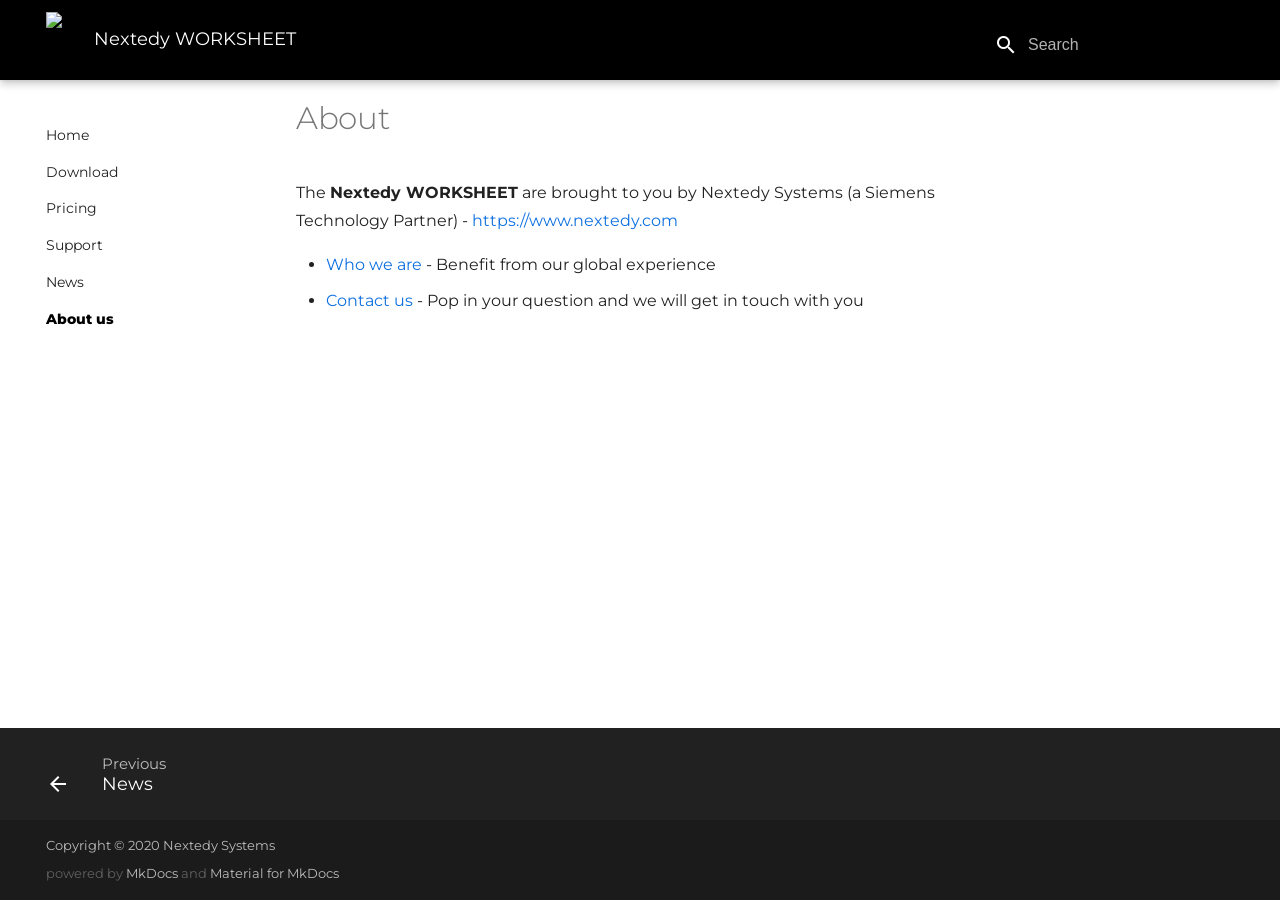
==== about/index.html @ 9077b140 "Deployed c671681 with MkDocs version: 1.0.4" ====
<!doctype html>
<html lang="en" class="no-js">
  <head>
    
      <meta charset="utf-8">
      <meta name="viewport" content="width=device-width,initial-scale=1">
      <meta http-equiv="x-ua-compatible" content="ie=edge">
      
        <meta name="description" content="Interactive Work Tracking and Team Assignments for Polarion ALM.">
      
      
        <link rel="canonical" href="https://worksheet.nextedy.com/about/">
      
      
        <meta name="author" content="Nextedy">
      
      
        <meta name="lang:clipboard.copy" content="Copy to clipboard">
      
        <meta name="lang:clipboard.copied" content="Copied to clipboard">
      
        <meta name="lang:search.language" content="en">
      
        <meta name="lang:search.pipeline.stopwords" content="True">
      
        <meta name="lang:search.pipeline.trimmer" content="True">
      
        <meta name="lang:search.result.none" content="No matching documents">
      
        <meta name="lang:search.result.one" content="1 matching document">
      
        <meta name="lang:search.result.other" content="# matching documents">
      
        <meta name="lang:search.tokenizer" content="[\s\-]+">
      
      <link rel="shortcut icon" href="../img/favicon.png">
      <meta name="generator" content="mkdocs-1.0.4, mkdocs-material-4.2.0">
    
    
      
        <title>About us - Nextedy WORKSHEET</title>
      
    
    
      <link rel="stylesheet" href="../assets/stylesheets/application.750b69bd.css">
      
        <link rel="stylesheet" href="../assets/stylesheets/application-palette.224b79ff.css">
      
      
        
        
        <meta name="theme-color" content="">
      
    
    
      <script src="../assets/javascripts/modernizr.74668098.js"></script>
    
    
      
    
    <link rel="stylesheet" href="../assets/fonts/material-icons.css">
    
    
      <link rel="stylesheet" href="../extra/extra.css">
    
    
    
      
    
	<!-- Start of HubSpot Embed Code via block -->
	<script type="text/javascript" id="hs-script-loader" async defer src="//js.hs-scripts.com/6265870.js"></script>
	<!-- End of HubSpot Embed Code -->
<!-- Google Tag Manager -->
<script>(function(w,d,s,l,i){w[l]=w[l]||[];w[l].push({'gtm.start':
new Date().getTime(),event:'gtm.js'});var f=d.getElementsByTagName(s)[0],
j=d.createElement(s),dl=l!='dataLayer'?'&l='+l:'';j.async=true;j.src=
'https://www.googletagmanager.com/gtm.js?id='+i+dl;f.parentNode.insertBefore(j,f);
})(window,document,'script','dataLayer','GTM-MH3X9GS');</script>
<!-- End Google Tag Manager -->

    
<link href="https://fonts.googleapis.com/css?family=Montserrat&display=swap" rel="stylesheet">
<link href="/extra/simpleLightbox.min.css" rel="stylesheet">  	
<script src="/extra/simpleLightbox.min.js" type="text/javascript"></script>
<script src="/extra/jquery-3.1.1.min.js" type="text/javascript"></script>

  </head>
  
    
    
    <body dir="ltr" data-md-color-primary="black" data-md-color-accent="green">
  
    <svg class="md-svg">
      <defs>
        
        
      </defs>
    </svg>
    <input class="md-toggle" data-md-toggle="drawer" type="checkbox" id="__drawer" autocomplete="off">
    <input class="md-toggle" data-md-toggle="search" type="checkbox" id="__search" autocomplete="off">
    <label class="md-overlay" data-md-component="overlay" for="__drawer"></label>
    
      <a href="#about" tabindex="1" class="md-skip">
        Skip to content
      </a>
    
    
      <!-- Google Tag Manager (noscript) -->
<noscript><iframe src="https://www.googletagmanager.com/ns.html?id=GTM-MH3X9GS"
height="0" width="0" style="display:none;visibility:hidden"></iframe></noscript>
<!-- End Google Tag Manager (noscript) -->

<header class="md-header" data-md-component="header">
  <nav class="md-header-nav md-grid">
    <div class="md-flex">
      <div class="md-flex__cell md-flex__cell--shrink">
        <a href="https://worksheet.nextedy.com" title="Nextedy WORKSHEET" class="md-header-nav__button md-logo">
          
            <img src="https://www.nextedy.com/wp-content/uploads/2018/10/nextedy-logo.png" height="50" ">
          
        </a>
      </div>
      <div class="md-flex__cell md-flex__cell--shrink">
        <label class="md-icon md-icon--menu md-header-nav__button" for="__drawer"></label>
      </div>
      <div class="md-flex__cell md-flex__cell--stretch">
        <div class="md-flex__ellipsis md-header-nav__title" data-md-component="title">
          
            <span class="md-header-nav__topic">
              Nextedy WORKSHEET
            </span>
            <span class="md-header-nav__topic">
              
               Nextedy WORKSHEET - About us
              
            </span>
          
        </div>
      </div>
      <div class="md-flex__cell md-flex__cell--shrink">
        
          <label class="md-icon md-icon--search md-header-nav__button" for="__search"></label>
          
<div class="md-search" data-md-component="search" role="dialog">
  <label class="md-search__overlay" for="__search"></label>
  <div class="md-search__inner" role="search">
    <form class="md-search__form" name="search">
      <input type="text" class="md-search__input" name="query" placeholder="Search" autocapitalize="off" autocorrect="off" autocomplete="off" spellcheck="false" data-md-component="query" data-md-state="active">
      <label class="md-icon md-search__icon" for="__search"></label>
      <button type="reset" class="md-icon md-search__icon" data-md-component="reset" tabindex="-1">
        &#xE5CD;
      </button>
    </form>
    <div class="md-search__output">
      <div class="md-search__scrollwrap" data-md-scrollfix>
        <div class="md-search-result" data-md-component="result">
          <div class="md-search-result__meta">
            Type to start searching
          </div>
          <ol class="md-search-result__list"></ol>
        </div>
      </div>
    </div>
  </div>
</div>
        
      </div>
      
    </div>
  </nav>
</header>
    
    <div class="md-container">
      
        
      
      
      <main class="md-main">
        <div class="md-main__inner md-grid" data-md-component="container">
          
            
              <div class="md-sidebar md-sidebar--primary" data-md-component="navigation">
                <div class="md-sidebar__scrollwrap">
                  <div class="md-sidebar__inner">
                    <nav class="md-nav md-nav--primary" data-md-level="0">
  
  <ul class="md-nav__list" data-md-scrollfix>
    
      
      
      


  <li class="md-nav__item">
    <a href=".." title="Home" class="md-nav__link">
      Home
    </a>
  </li>

    
      
      
      


  <li class="md-nav__item">
    <a href="../download/" title="Download" class="md-nav__link">
      Download
    </a>
  </li>

    
      
      
      


  <li class="md-nav__item">
    <a href="../pricing/" title="Pricing" class="md-nav__link">
      Pricing
    </a>
  </li>

    
      
      
      


  <li class="md-nav__item">
    <a href="../support/" title="Support" class="md-nav__link">
      Support
    </a>
  </li>

    
      
      
      


  <li class="md-nav__item">
    <a href="../news/" title="News" class="md-nav__link">
      News
    </a>
  </li>

    
      
      
      

  


  <li class="md-nav__item md-nav__item--active">
    
    <input class="md-toggle md-nav__toggle" data-md-toggle="toc" type="checkbox" id="__toc">
    
      
    
    
    <a href="./" title="About us" class="md-nav__link md-nav__link--active">
      About us
    </a>
    
  </li>

    
  </ul>
</nav>
                  </div>
                </div>
              </div>
            
            
              <div class="md-sidebar md-sidebar--secondary" data-md-component="toc">
                <div class="md-sidebar__scrollwrap">
                  <div class="md-sidebar__inner">
                    
<nav class="md-nav md-nav--secondary">
  
  
    
  
  
</nav>
                  </div>
                </div>
              </div>
            
          
          <div class="md-content">
            <article class="md-content__inner md-typeset">
              
                
                
                <h1 id="about">About</h1>
<p>The <strong>Nextedy WORKSHEET</strong> are brought to you by Nextedy Systems (a Siemens Technology Partner) - <a href="https://www.nextedy.com">https://www.nextedy.com</a></p>
<ul>
<li><a href="https://www.nextedy.com/who/">Who we are</a> - Benefit from our global experience</li>
<li><a href="https://www.nextedy.com/contact/">Contact us</a> - Pop in your question and we will get in touch with you</li>
</ul>
                
                  
                
              
              
                


              
            </article>
          </div>
        </div>
      </main>
      
        
<footer class="md-footer">
  
    <div class="md-footer-nav">
      <nav class="md-footer-nav__inner md-grid">
        
          <a href="../news/" title="News" class="md-flex md-footer-nav__link md-footer-nav__link--prev" rel="prev">
            <div class="md-flex__cell md-flex__cell--shrink">
              <i class="md-icon md-icon--arrow-back md-footer-nav__button"></i>
            </div>
            <div class="md-flex__cell md-flex__cell--stretch md-footer-nav__title">
              <span class="md-flex__ellipsis">
                <span class="md-footer-nav__direction">
                  Previous
                </span>
                News
              </span>
            </div>
          </a>
        
        
      </nav>
    </div>
  
  <div class="md-footer-meta md-typeset">
    <div class="md-footer-meta__inner md-grid">
      <div class="md-footer-copyright">
        
          <div class="md-footer-copyright__highlight">
            Copyright &copy; 2020 Nextedy Systems
          </div>
        
        powered by
        <a href="https://www.mkdocs.org">MkDocs</a>
        and
        <a href="https://squidfunk.github.io/mkdocs-material/">
          Material for MkDocs</a>
      </div>
      
    </div>
  </div>
</footer>
      
    </div>
    
      <script src="../assets/javascripts/application.39abc4af.js"></script>
      
      <script>app.initialize({version:"1.0.4",url:{base:".."}})</script>
      
        <script src="../extra/extra.js"></script>
      
    
  </body>
</html>
---- assets/stylesheets/application.750b69bd.css ----
@charset "UTF-8";html{box-sizing:border-box}*,:after,:before{box-sizing:inherit}html{-webkit-text-size-adjust:none;-moz-text-size-adjust:none;-ms-text-size-adjust:none;text-size-adjust:none}body{margin:0}hr{overflow:visible;box-sizing:content-box}a{-webkit-text-decoration-skip:objects}a,button,input,label{-webkit-tap-highlight-color:transparent}a{color:inherit;text-decoration:none}small,sub,sup{font-size:80%}sub,sup{position:relative;line-height:0;vertical-align:baseline}sub{bottom:-.25em}sup{top:-.5em}img{border-style:none}table{border-collapse:separate;border-spacing:0}td,th{font-weight:400;vertical-align:top}button{margin:0;padding:0;border:0;outline-style:none;background:transparent;font-size:inherit}input{border:0;outline:0}.md-clipboard:before,.md-icon,.md-nav__button,.md-nav__link:after,.md-nav__title:before,.md-search-result__article--document:before,.md-source-file:before,.md-typeset .admonition>.admonition-title:before,.md-typeset .admonition>summary:before,.md-typeset .critic.comment:before,.md-typeset .footnote-backref,.md-typeset .task-list-control .task-list-indicator:before,.md-typeset details>.admonition-title:before,.md-typeset details>summary:before,.md-typeset summary:after{font-family:Material Icons;font-style:normal;font-variant:normal;font-weight:400;line-height:1;text-transform:none;white-space:nowrap;speak:none;word-wrap:normal;direction:ltr}.md-content__icon,.md-footer-nav__button,.md-header-nav__button,.md-nav__button,.md-nav__title:before,.md-search-result__article--document:before{display:inline-block;margin:.2rem;padding:.4rem;font-size:1.2rem;cursor:pointer}.md-icon--arrow-back:before{content:""}.md-icon--arrow-forward:before{content:""}.md-icon--menu:before{content:""}.md-icon--search:before{content:""}[dir=rtl] .md-icon--arrow-back:before{content:""}[dir=rtl] .md-icon--arrow-forward:before{content:""}body{-webkit-font-smoothing:antialiased;-moz-osx-font-smoothing:grayscale}body,input{color:rgba(0,0,0,.87);-webkit-font-feature-settings:"kern","liga";font-feature-settings:"kern","liga";font-family:Helvetica Neue,Helvetica,Arial,sans-serif}code,kbd,pre{color:rgba(0,0,0,.87);-webkit-font-feature-settings:"kern";font-feature-settings:"kern";font-family:Courier New,Courier,monospace}.md-typeset{font-size:.8rem;line-height:1.6;-webkit-print-color-adjust:exact}.md-typeset blockquote,.md-typeset ol,.md-typeset p,.md-typeset ul{margin:1em 0}.md-typeset h1{margin:0 0 2rem;color:rgba(0,0,0,.54);font-size:1.5625rem;line-height:1.3}.md-typeset h1,.md-typeset h2{font-weight:300;letter-spacing:-.01em}.md-typeset h2{margin:2rem 0 .8rem;font-size:1.25rem;line-height:1.4}.md-typeset h3{margin:1.6rem 0 .8rem;font-size:1rem;font-weight:400;letter-spacing:-.01em;line-height:1.5}.md-typeset h2+h3{margin-top:.8rem}.md-typeset h4{font-size:.8rem}.md-typeset h4,.md-typeset h5,.md-typeset h6{margin:.8rem 0;font-weight:700;letter-spacing:-.01em}.md-typeset h5,.md-typeset h6{color:rgba(0,0,0,.54);font-size:.64rem}.md-typeset h5{text-transform:uppercase}.md-typeset hr{margin:1.5em 0;border-bottom:.05rem dotted rgba(0,0,0,.26)}.md-typeset a{color:#3f51b5;word-break:break-word}.md-typeset a,.md-typeset a:before{transition:color .125s}.md-typeset a:active,.md-typeset a:hover{color:#536dfe}.md-typeset code,.md-typeset pre{background-color:hsla(0,0%,92.5%,.5);color:#37474f;font-size:85%;direction:ltr}.md-typeset code{margin:0 .29412em;padding:.07353em 0;border-radius:.1rem;box-shadow:.29412em 0 0 hsla(0,0%,92.5%,.5),-.29412em 0 0 hsla(0,0%,92.5%,.5);word-break:break-word;-webkit-box-decoration-break:clone;box-decoration-break:clone}.md-typeset h1 code,.md-typeset h2 code,.md-typeset h3 code,.md-typeset h4 code,.md-typeset h5 code,.md-typeset h6 code{margin:0;background-color:transparent;box-shadow:none}.md-typeset a>code{margin:inherit;padding:inherit;border-radius:initial;background-color:inherit;color:inherit;box-shadow:none}.md-typeset pre{position:relative;margin:1em 0;border-radius:.1rem;line-height:1.4;-webkit-overflow-scrolling:touch}.md-typeset pre>code{display:block;margin:0;padding:.525rem .6rem;background-color:transparent;font-size:inherit;box-shadow:none;-webkit-box-decoration-break:slice;box-decoration-break:slice;overflow:auto}.md-typeset pre>code::-webkit-scrollbar{width:.2rem;height:.2rem}.md-typeset pre>code::-webkit-scrollbar-thumb{background-color:rgba(0,0,0,.26)}.md-typeset pre>code::-webkit-scrollbar-thumb:hover{background-color:#536dfe}.md-typeset kbd{padding:0 .29412em;border-radius:.15rem;border:.05rem solid #c9c9c9;border-bottom-color:#bcbcbc;background-color:#fcfcfc;color:#555;font-size:85%;box-shadow:0 .05rem 0 #b0b0b0;word-break:break-word}.md-typeset mark{margin:0 .25em;padding:.0625em 0;border-radius:.1rem;background-color:rgba(255,235,59,.5);box-shadow:.25em 0 0 rgba(255,235,59,.5),-.25em 0 0 rgba(255,235,59,.5);word-break:break-word;-webkit-box-decoration-break:clone;box-decoration-break:clone}.md-typeset abbr{border-bottom:.05rem dotted rgba(0,0,0,.54);text-decoration:none;cursor:help}.md-typeset small{opacity:.75}.md-typeset sub,.md-typeset sup{margin-left:.07812em}[dir=rtl] .md-typeset sub,[dir=rtl] .md-typeset sup{margin-right:.07812em;margin-left:0}.md-typeset blockquote{padding-left:.6rem;border-left:.2rem solid rgba(0,0,0,.26);color:rgba(0,0,0,.54)}[dir=rtl] .md-typeset blockquote{padding-right:.6rem;padding-left:0;border-right:.2rem solid rgba(0,0,0,.26);border-left:initial}.md-typeset ul{list-style-type:disc}.md-typeset ol,.md-typeset ul{margin-left:.625em;padding:0}[dir=rtl] .md-typeset ol,[dir=rtl] .md-typeset ul{margin-right:.625em;margin-left:0}.md-typeset ol ol,.md-typeset ul ol{list-style-type:lower-alpha}.md-typeset ol ol ol,.md-typeset ul ol ol{list-style-type:lower-roman}.md-typeset ol li,.md-typeset ul li{margin-bottom:.5em;margin-left:1.25em}[dir=rtl] .md-typeset ol li,[dir=rtl] .md-typeset ul li{margin-right:1.25em;margin-left:0}.md-typeset ol li blockquote,.md-typeset ol li p,.md-typeset ul li blockquote,.md-typeset ul li p{margin:.5em 0}.md-typeset ol li:last-child,.md-typeset ul li:last-child{margin-bottom:0}.md-typeset ol li ol,.md-typeset ol li ul,.md-typeset ul li ol,.md-typeset ul li ul{margin:.5em 0 .5em .625em}[dir=rtl] .md-typeset ol li ol,[dir=rtl] .md-typeset ol li ul,[dir=rtl] .md-typeset ul li ol,[dir=rtl] .md-typeset ul li ul{margin-right:.625em;margin-left:0}.md-typeset dd{margin:1em 0 1em 1.875em}[dir=rtl] .md-typeset dd{margin-right:1.875em;margin-left:0}.md-typeset iframe,.md-typeset img,.md-typeset svg{max-width:100%}.md-typeset table:not([class]){box-shadow:0 2px 2px 0 rgba(0,0,0,.14),0 1px 5px 0 rgba(0,0,0,.12),0 3px 1px -2px rgba(0,0,0,.2);display:inline-block;max-width:100%;border-radius:.1rem;font-size:.64rem;overflow:auto;-webkit-overflow-scrolling:touch}.md-typeset table:not([class])+*{margin-top:1.5em}.md-typeset table:not([class]) td:not([align]),.md-typeset table:not([class]) th:not([align]){text-align:left}[dir=rtl] .md-typeset table:not([class]) td:not([align]),[dir=rtl] .md-typeset table:not([class]) th:not([align]){text-align:right}.md-typeset table:not([class]) th{min-width:5rem;padding:.6rem .8rem;background-color:rgba(0,0,0,.54);color:#fff;vertical-align:top}.md-typeset table:not([class]) td{padding:.6rem .8rem;border-top:.05rem solid rgba(0,0,0,.07);vertical-align:top}.md-typeset table:not([class]) tr{transition:background-color .125s}.md-typeset table:not([class]) tr:hover{background-color:rgba(0,0,0,.035);box-shadow:inset 0 .05rem 0 #fff}.md-typeset table:not([class]) tr:first-child td{border-top:0}.md-typeset table:not([class]) a{word-break:normal}.md-typeset__scrollwrap{margin:1em -.8rem;overflow-x:auto;-webkit-overflow-scrolling:touch}.md-typeset .md-typeset__table{display:inline-block;margin-bottom:.5em;padding:0 .8rem}.md-typeset .md-typeset__table table{display:table;width:100%;margin:0;overflow:hidden}html{font-size:125%;overflow-x:hidden}body,html{height:100%}body{position:relative;font-size:.5rem}hr{display:block;height:.05rem;padding:0;border:0}.md-svg{display:none}.md-grid{max-width:61rem;margin-right:auto;margin-left:auto}.md-container,.md-main{overflow:auto}.md-container{display:table;width:100%;height:100%;padding-top:2.4rem;table-layout:fixed}.md-main{display:table-row;height:100%}.md-main__inner{height:100%;padding-top:1.5rem;padding-bottom:.05rem}.md-toggle{display:none}.md-overlay{position:fixed;top:0;width:0;height:0;transition:width 0s .25s,height 0s .25s,opacity .25s;background-color:rgba(0,0,0,.54);opacity:0;z-index:3}.md-flex{display:table}.md-flex__cell{display:table-cell;position:relative;vertical-align:top}.md-flex__cell--shrink{width:0}.md-flex__cell--stretch{display:table;width:100%;table-layout:fixed}.md-flex__ellipsis{display:table-cell;text-overflow:ellipsis;white-space:nowrap;overflow:hidden}.md-skip{position:fixed;width:.05rem;height:.05rem;margin:.5rem;padding:.3rem .5rem;-webkit-transform:translateY(.4rem);transform:translateY(.4rem);border-radius:.1rem;background-color:rgba(0,0,0,.87);color:#fff;font-size:.64rem;opacity:0;overflow:hidden}.md-skip:focus{width:auto;height:auto;clip:auto;-webkit-transform:translateX(0);transform:translateX(0);transition:opacity .175s 75ms,-webkit-transform .25s cubic-bezier(.4,0,.2,1);transition:transform .25s cubic-bezier(.4,0,.2,1),opacity .175s 75ms;transition:transform .25s cubic-bezier(.4,0,.2,1),opacity .175s 75ms,-webkit-transform .25s cubic-bezier(.4,0,.2,1);opacity:1;z-index:10}@page{margin:25mm}.md-clipboard{position:absolute;top:.3rem;right:.3rem;width:1.4rem;height:1.4rem;border-radius:.1rem;font-size:.8rem;cursor:pointer;z-index:1;-webkit-backface-visibility:hidden;backface-visibility:hidden}.md-clipboard:before{transition:color .25s,opacity .25s;color:rgba(0,0,0,.07);content:"\E14D"}.codehilite:hover .md-clipboard:before,.md-typeset .highlight:hover .md-clipboard:before,pre:hover .md-clipboard:before{color:rgba(0,0,0,.54)}.md-clipboard:focus:before,.md-clipboard:hover:before{color:#536dfe}.md-clipboard__message{display:block;position:absolute;top:0;right:1.7rem;padding:.3rem .5rem;-webkit-transform:translateX(.4rem);transform:translateX(.4rem);transition:opacity .175s,-webkit-transform .25s cubic-bezier(.9,.1,.9,0);transition:transform .25s cubic-bezier(.9,.1,.9,0),opacity .175s;transition:transform .25s cubic-bezier(.9,.1,.9,0),opacity .175s,-webkit-transform .25s cubic-bezier(.9,.1,.9,0);border-radius:.1rem;background-color:rgba(0,0,0,.54);color:#fff;font-size:.64rem;white-space:nowrap;opacity:0;pointer-events:none}.md-clipboard__message--active{-webkit-transform:translateX(0);transform:translateX(0);transition:opacity .175s 75ms,-webkit-transform .25s cubic-bezier(.4,0,.2,1);transition:transform .25s cubic-bezier(.4,0,.2,1),opacity .175s 75ms;transition:transform .25s cubic-bezier(.4,0,.2,1),opacity .175s 75ms,-webkit-transform .25s cubic-bezier(.4,0,.2,1);opacity:1;pointer-events:auto}.md-clipboard__message:before{content:attr(aria-label)}.md-clipboard__message:after{display:block;position:absolute;top:50%;right:-.2rem;width:0;margin-top:-.2rem;border-color:transparent rgba(0,0,0,.54);border-style:solid;border-width:.2rem 0 .2rem .2rem;content:""}.md-content__inner{margin:0 .8rem 1.2rem;padding-top:.6rem}.md-content__inner:before{display:block;height:.4rem;content:""}.md-content__inner>:last-child{margin-bottom:0}.md-content__icon{position:relative;margin:.4rem 0;padding:0;float:right}.md-typeset .md-content__icon{color:rgba(0,0,0,.26)}.md-header{position:fixed;top:0;right:0;left:0;height:2.4rem;transition:background-color .25s,color .25s;background-color:#3f51b5;color:#fff;box-shadow:none;z-index:2;-webkit-backface-visibility:hidden;backface-visibility:hidden}.no-js .md-header{transition:none;box-shadow:none}.md-header[data-md-state=shadow]{transition:background-color .25s,color .25s,box-shadow .25s;box-shadow:0 0 .2rem rgba(0,0,0,.1),0 .2rem .4rem rgba(0,0,0,.2)}.md-header-nav{padding:0 .2rem}.md-header-nav__button{position:relative;transition:opacity .25s;z-index:1}.md-header-nav__button:hover{opacity:.7}.md-header-nav__button.md-logo *{display:block}.no-js .md-header-nav__button.md-icon--search{display:none}.md-header-nav__topic{display:block;position:absolute;transition:opacity .15s,-webkit-transform .4s cubic-bezier(.1,.7,.1,1);transition:transform .4s cubic-bezier(.1,.7,.1,1),opacity .15s;transition:transform .4s cubic-bezier(.1,.7,.1,1),opacity .15s,-webkit-transform .4s cubic-bezier(.1,.7,.1,1);text-overflow:ellipsis;white-space:nowrap;overflow:hidden}.md-header-nav__topic+.md-header-nav__topic{-webkit-transform:translateX(1.25rem);transform:translateX(1.25rem);transition:opacity .15s,-webkit-transform .4s cubic-bezier(1,.7,.1,.1);transition:transform .4s cubic-bezier(1,.7,.1,.1),opacity .15s;transition:transform .4s cubic-bezier(1,.7,.1,.1),opacity .15s,-webkit-transform .4s cubic-bezier(1,.7,.1,.1);opacity:0;z-index:-1;pointer-events:none}[dir=rtl] .md-header-nav__topic+.md-header-nav__topic{-webkit-transform:translateX(-1.25rem);transform:translateX(-1.25rem)}.no-js .md-header-nav__topic{position:static}.no-js .md-header-nav__topic+.md-header-nav__topic{display:none}.md-header-nav__title{padding:0 1rem;font-size:.9rem;line-height:2.4rem}.md-header-nav__title[data-md-state=active] .md-header-nav__topic{-webkit-transform:translateX(-1.25rem);transform:translateX(-1.25rem);transition:opacity .15s,-webkit-transform .4s cubic-bezier(1,.7,.1,.1);transition:transform .4s cubic-bezier(1,.7,.1,.1),opacity .15s;transition:transform .4s cubic-bezier(1,.7,.1,.1),opacity .15s,-webkit-transform .4s cubic-bezier(1,.7,.1,.1);opacity:0;z-index:-1;pointer-events:none}[dir=rtl] .md-header-nav__title[data-md-state=active] .md-header-nav__topic{-webkit-transform:translateX(1.25rem);transform:translateX(1.25rem)}.md-header-nav__title[data-md-state=active] .md-header-nav__topic+.md-header-nav__topic{-webkit-transform:translateX(0);transform:translateX(0);transition:opacity .15s,-webkit-transform .4s cubic-bezier(.1,.7,.1,1);transition:transform .4s cubic-bezier(.1,.7,.1,1),opacity .15s;transition:transform .4s cubic-bezier(.1,.7,.1,1),opacity .15s,-webkit-transform .4s cubic-bezier(.1,.7,.1,1);opacity:1;z-index:0;pointer-events:auto}.md-header-nav__source{display:none}.md-hero{transition:background .25s;background-color:#3f51b5;color:#fff;font-size:1rem;overflow:hidden}.md-hero__inner{margin-top:1rem;padding:.8rem .8rem .4rem;transition:opacity .25s,-webkit-transform .4s cubic-bezier(.1,.7,.1,1);transition:transform .4s cubic-bezier(.1,.7,.1,1),opacity .25s;transition:transform .4s cubic-bezier(.1,.7,.1,1),opacity .25s,-webkit-transform .4s cubic-bezier(.1,.7,.1,1);transition-delay:.1s}[data-md-state=hidden] .md-hero__inner{pointer-events:none;-webkit-transform:translateY(.625rem);transform:translateY(.625rem);transition:opacity .1s 0s,-webkit-transform 0s .4s;transition:transform 0s .4s,opacity .1s 0s;transition:transform 0s .4s,opacity .1s 0s,-webkit-transform 0s .4s;opacity:0}.md-hero--expand .md-hero__inner{margin-bottom:1.2rem}.md-footer-nav{background-color:rgba(0,0,0,.87);color:#fff}.md-footer-nav__inner{padding:.2rem;overflow:auto}.md-footer-nav__link{padding-top:1.4rem;padding-bottom:.4rem;transition:opacity .25s}.md-footer-nav__link:hover{opacity:.7}.md-footer-nav__link--prev{width:25%;float:left}[dir=rtl] .md-footer-nav__link--prev{float:right}.md-footer-nav__link--next{width:75%;float:right;text-align:right}[dir=rtl] .md-footer-nav__link--next{float:left;text-align:left}.md-footer-nav__button{transition:background .25s}.md-footer-nav__title{position:relative;padding:0 1rem;font-size:.9rem;line-height:2.4rem}.md-footer-nav__direction{position:absolute;right:0;left:0;margin-top:-1rem;padding:0 1rem;color:hsla(0,0%,100%,.7);font-size:.75rem}.md-footer-meta{background-color:rgba(0,0,0,.895)}.md-footer-meta__inner{padding:.2rem;overflow:auto}html .md-footer-meta.md-typeset a{color:hsla(0,0%,100%,.7)}html .md-footer-meta.md-typeset a:focus,html .md-footer-meta.md-typeset a:hover{color:#fff}.md-footer-copyright{margin:0 .6rem;padding:.4rem 0;color:hsla(0,0%,100%,.3);font-size:.64rem}.md-footer-copyright__highlight{color:hsla(0,0%,100%,.7)}.md-footer-social{margin:0 .4rem;padding:.2rem 0 .6rem}.md-footer-social__link{display:inline-block;width:1.6rem;height:1.6rem;font-size:.8rem;text-align:center}.md-footer-social__link:before{line-height:1.9}.md-nav{font-size:.7rem;line-height:1.3}.md-nav__title{display:block;padding:0 .6rem;font-weight:700;text-overflow:ellipsis;overflow:hidden}.md-nav__title:before{display:none;content:"\E5C4"}[dir=rtl] .md-nav__title:before{content:"\E5C8"}.md-nav__title .md-nav__button{display:none}.md-nav__list{margin:0;padding:0;list-style:none}.md-nav__item{padding:0 .6rem}.md-nav__item:last-child{padding-bottom:.6rem}.md-nav__item .md-nav__item{padding-right:0}[dir=rtl] .md-nav__item .md-nav__item{padding-right:.6rem;padding-left:0}.md-nav__item .md-nav__item:last-child{padding-bottom:0}.md-nav__button img{width:100%;height:auto}.md-nav__link{display:block;margin-top:.625em;transition:color .125s;text-overflow:ellipsis;cursor:pointer;overflow:hidden}.md-nav__item--nested>.md-nav__link:after{content:"\E313"}html .md-nav__link[for=__toc],html .md-nav__link[for=__toc]+.md-nav__link:after,html .md-nav__link[for=__toc]~.md-nav{display:none}.md-nav__link[data-md-state=blur]{color:rgba(0,0,0,.54)}.md-nav__link--active,.md-nav__link:active{color:#3f51b5}.md-nav__item--nested>.md-nav__link{color:inherit}.md-nav__link:focus,.md-nav__link:hover{color:#536dfe}.md-nav__source,.no-js .md-search{display:none}.md-search__overlay{opacity:0;z-index:1}.md-search__form{position:relative}.md-search__input{position:relative;padding:0 2.2rem 0 3.6rem;text-overflow:ellipsis;z-index:2}[dir=rtl] .md-search__input{padding:0 3.6rem 0 2.2rem}.md-search__input::-webkit-input-placeholder{transition:color .25s cubic-bezier(.1,.7,.1,1)}.md-search__input:-ms-input-placeholder{transition:color .25s cubic-bezier(.1,.7,.1,1)}.md-search__input::-ms-input-placeholder{transition:color .25s cubic-bezier(.1,.7,.1,1)}.md-search__input::placeholder{transition:color .25s cubic-bezier(.1,.7,.1,1)}.md-search__input::-webkit-input-placeholder,.md-search__input~.md-search__icon{color:rgba(0,0,0,.54)}.md-search__input:-ms-input-placeholder,.md-search__input~.md-search__icon{color:rgba(0,0,0,.54)}.md-search__input::-ms-input-placeholder,.md-search__input~.md-search__icon{color:rgba(0,0,0,.54)}.md-search__input::placeholder,.md-search__input~.md-search__icon{color:rgba(0,0,0,.54)}.md-search__input::-ms-clear{display:none}.md-search__icon{position:absolute;transition:color .25s cubic-bezier(.1,.7,.1,1),opacity .25s;font-size:1.2rem;cursor:pointer;z-index:2}.md-search__icon:hover{opacity:.7}.md-search__icon[for=__search]{top:.3rem;left:.5rem}[dir=rtl] .md-search__icon[for=__search]{right:.5rem;left:auto}.md-search__icon[for=__search]:before{content:"\E8B6"}.md-search__icon[type=reset]{top:.3rem;right:.5rem;-webkit-transform:scale(.125);transform:scale(.125);transition:opacity .15s,-webkit-transform .15s cubic-bezier(.1,.7,.1,1);transition:transform .15s cubic-bezier(.1,.7,.1,1),opacity .15s;transition:transform .15s cubic-bezier(.1,.7,.1,1),opacity .15s,-webkit-transform .15s cubic-bezier(.1,.7,.1,1);opacity:0}[dir=rtl] .md-search__icon[type=reset]{right:auto;left:.5rem}[data-md-toggle=search]:checked~.md-header .md-search__input:valid~.md-search__icon[type=reset]{-webkit-transform:scale(1);transform:scale(1);opacity:1}[data-md-toggle=search]:checked~.md-header .md-search__input:valid~.md-search__icon[type=reset]:hover{opacity:.7}.md-search__output{position:absolute;width:100%;border-radius:0 0 .1rem .1rem;overflow:hidden;z-index:1}.md-search__scrollwrap{height:100%;background-color:#fff;box-shadow:inset 0 .05rem 0 rgba(0,0,0,.07);overflow-y:auto;-webkit-overflow-scrolling:touch}.md-search-result{color:rgba(0,0,0,.87);word-break:break-word}.md-search-result__meta{padding:0 .8rem;background-color:rgba(0,0,0,.07);color:rgba(0,0,0,.54);font-size:.64rem;line-height:1.8rem}.md-search-result__list{margin:0;padding:0;border-top:.05rem solid rgba(0,0,0,.07);list-style:none}.md-search-result__item{box-shadow:0 -.05rem 0 rgba(0,0,0,.07)}.md-search-result__link{display:block;transition:background .25s;outline:0;overflow:hidden}.md-search-result__link:hover,.md-search-result__link[data-md-state=active]{background-color:rgba(83,109,254,.1)}.md-search-result__link:hover .md-search-result__article:before,.md-search-result__link[data-md-state=active] .md-search-result__article:before{opacity:.7}.md-search-result__link:last-child .md-search-result__teaser{margin-bottom:.6rem}.md-search-result__article{position:relative;padding:0 .8rem;overflow:auto}.md-search-result__article--document:before{position:absolute;left:0;margin:.1rem;transition:opacity .25s;color:rgba(0,0,0,.54);content:"\E880"}[dir=rtl] .md-search-result__article--document:before{right:0;left:auto}.md-search-result__article--document .md-search-result__title{margin:.55rem 0;font-size:.8rem;font-weight:400;line-height:1.4}.md-search-result__title{margin:.5em 0;font-size:.64rem;font-weight:700;line-height:1.4}.md-search-result__teaser{display:-webkit-box;max-height:1.65rem;margin:.5em 0;color:rgba(0,0,0,.54);font-size:.64rem;line-height:1.4;text-overflow:ellipsis;overflow:hidden;-webkit-line-clamp:2}.md-search-result em{font-style:normal;font-weight:700;text-decoration:underline}.md-sidebar{position:absolute;width:12.1rem;padding:1.2rem 0;overflow:hidden}.md-sidebar[data-md-state=lock]{position:fixed;top:2.4rem}.md-sidebar--secondary{display:none}.md-sidebar__scrollwrap{max-height:100%;margin:0 .2rem;overflow-y:auto;-webkit-backface-visibility:hidden;backface-visibility:hidden}.md-sidebar__scrollwrap::-webkit-scrollbar{width:.2rem;height:.2rem}.md-sidebar__scrollwrap::-webkit-scrollbar-thumb{background-color:rgba(0,0,0,.26)}.md-sidebar__scrollwrap::-webkit-scrollbar-thumb:hover{background-color:#536dfe}@-webkit-keyframes md-source__facts--done{0%{height:0}to{height:.65rem}}@keyframes md-source__facts--done{0%{height:0}to{height:.65rem}}@-webkit-keyframes md-source__fact--done{0%{-webkit-transform:translateY(100%);transform:translateY(100%);opacity:0}50%{opacity:0}to{-webkit-transform:translateY(0);transform:translateY(0);opacity:1}}@keyframes md-source__fact--done{0%{-webkit-transform:translateY(100%);transform:translateY(100%);opacity:0}50%{opacity:0}to{-webkit-transform:translateY(0);transform:translateY(0);opacity:1}}.md-source{display:block;padding-right:.6rem;transition:opacity .25s;font-size:.65rem;line-height:1.2;white-space:nowrap}[dir=rtl] .md-source{padding-right:0;padding-left:.6rem}.md-source:hover{opacity:.7}.md-source:after,.md-source__icon{display:inline-block;height:2.4rem;content:"";vertical-align:middle}.md-source__icon{width:2.4rem}.md-source__icon svg{width:1.2rem;height:1.2rem;margin-top:.6rem;margin-left:.6rem}[dir=rtl] .md-source__icon svg{margin-right:.6rem;margin-left:0}.md-source__icon+.md-source__repository{margin-left:-2.2rem;padding-left:2rem}[dir=rtl] .md-source__icon+.md-source__repository{margin-right:-2.2rem;margin-left:0;padding-right:2rem;padding-left:0}.md-source__repository{display:inline-block;max-width:100%;margin-left:.6rem;font-weight:700;text-overflow:ellipsis;overflow:hidden;vertical-align:middle}.md-source__facts{margin:0;padding:0;font-size:.55rem;font-weight:700;list-style-type:none;opacity:.75;overflow:hidden}[data-md-state=done] .md-source__facts{-webkit-animation:md-source__facts--done .25s ease-in;animation:md-source__facts--done .25s ease-in}.md-source__fact{float:left}[dir=rtl] .md-source__fact{float:right}[data-md-state=done] .md-source__fact{-webkit-animation:md-source__fact--done .4s ease-out;animation:md-source__fact--done .4s ease-out}.md-source__fact:before{margin:0 .1rem;content:"\00B7"}.md-source__fact:first-child:before{display:none}.md-source-file{display:inline-block;margin:1em .5em 1em 0;padding-right:.25rem;border-radius:.1rem;background-color:rgba(0,0,0,.07);font-size:.64rem;list-style-type:none;cursor:pointer;overflow:hidden}.md-source-file:before{display:inline-block;margin-right:.25rem;padding:.25rem;background-color:rgba(0,0,0,.26);color:#fff;font-size:.8rem;content:"\E86F";vertical-align:middle}html .md-source-file{transition:background .4s,color .4s,box-shadow .4s cubic-bezier(.4,0,.2,1)}html .md-source-file:before{transition:inherit}html body .md-typeset .md-source-file{color:rgba(0,0,0,.54)}.md-source-file:hover{box-shadow:0 0 8px rgba(0,0,0,.18),0 8px 16px rgba(0,0,0,.36)}.md-source-file:hover:before{background-color:#536dfe}.md-tabs{width:100%;transition:background .25s;background-color:#3f51b5;color:#fff;overflow:auto}.md-tabs__list{margin:0 0 0 .2rem;padding:0;list-style:none;white-space:nowrap}.md-tabs__item{display:inline-block;height:2.4rem;padding-right:.6rem;padding-left:.6rem}.md-tabs__link{display:block;margin-top:.8rem;transition:opacity .25s,-webkit-transform .4s cubic-bezier(.1,.7,.1,1);transition:transform .4s cubic-bezier(.1,.7,.1,1),opacity .25s;transition:transform .4s cubic-bezier(.1,.7,.1,1),opacity .25s,-webkit-transform .4s cubic-bezier(.1,.7,.1,1);font-size:.7rem;opacity:.7}.md-tabs__link--active,.md-tabs__link:hover{color:inherit;opacity:1}.md-tabs__item:nth-child(2) .md-tabs__link{transition-delay:.02s}.md-tabs__item:nth-child(3) .md-tabs__link{transition-delay:.04s}.md-tabs__item:nth-child(4) .md-tabs__link{transition-delay:.06s}.md-tabs__item:nth-child(5) .md-tabs__link{transition-delay:.08s}.md-tabs__item:nth-child(6) .md-tabs__link{transition-delay:.1s}.md-tabs__item:nth-child(7) .md-tabs__link{transition-delay:.12s}.md-tabs__item:nth-child(8) .md-tabs__link{transition-delay:.14s}.md-tabs__item:nth-child(9) .md-tabs__link{transition-delay:.16s}.md-tabs__item:nth-child(10) .md-tabs__link{transition-delay:.18s}.md-tabs__item:nth-child(11) .md-tabs__link{transition-delay:.2s}.md-tabs__item:nth-child(12) .md-tabs__link{transition-delay:.22s}.md-tabs__item:nth-child(13) .md-tabs__link{transition-delay:.24s}.md-tabs__item:nth-child(14) .md-tabs__link{transition-delay:.26s}.md-tabs__item:nth-child(15) .md-tabs__link{transition-delay:.28s}.md-tabs__item:nth-child(16) .md-tabs__link{transition-delay:.3s}.md-tabs[data-md-state=hidden]{pointer-events:none}.md-tabs[data-md-state=hidden] .md-tabs__link{-webkit-transform:translateY(50%);transform:translateY(50%);transition:color .25s,opacity .1s,-webkit-transform 0s .4s;transition:color .25s,transform 0s .4s,opacity .1s;transition:color .25s,transform 0s .4s,opacity .1s,-webkit-transform 0s .4s;opacity:0}.md-typeset .admonition,.md-typeset details{box-shadow:0 2px 2px 0 rgba(0,0,0,.14),0 1px 5px 0 rgba(0,0,0,.12),0 3px 1px -2px rgba(0,0,0,.2);position:relative;margin:1.5625em 0;padding:0 .6rem;border-left:.2rem solid #448aff;border-radius:.1rem;font-size:.64rem;overflow:auto}[dir=rtl] .md-typeset .admonition,[dir=rtl] .md-typeset details{border-right:.2rem solid #448aff;border-left:none}html .md-typeset .admonition>:last-child,html .md-typeset details>:last-child{margin-bottom:.6rem}.md-typeset .admonition .admonition,.md-typeset .admonition details,.md-typeset details .admonition,.md-typeset details details{margin:1em 0}.md-typeset .admonition>.admonition-title,.md-typeset .admonition>summary,.md-typeset details>.admonition-title,.md-typeset details>summary{margin:0 -.6rem;padding:.4rem .6rem .4rem 2rem;border-bottom:.05rem solid rgba(68,138,255,.1);background-color:rgba(68,138,255,.1);font-weight:700}[dir=rtl] .md-typeset .admonition>.admonition-title,[dir=rtl] .md-typeset .admonition>summary,[dir=rtl] .md-typeset details>.admonition-title,[dir=rtl] .md-typeset details>summary{padding:.4rem 2rem .4rem .6rem}.md-typeset .admonition>.admonition-title:last-child,.md-typeset .admonition>summary:last-child,.md-typeset details>.admonition-title:last-child,.md-typeset details>summary:last-child{margin-bottom:0}.md-typeset .admonition>.admonition-title:before,.md-typeset .admonition>summary:before,.md-typeset details>.admonition-title:before,.md-typeset details>summary:before{position:absolute;left:.6rem;color:#448aff;font-size:1rem;content:"\E3C9"}[dir=rtl] .md-typeset .admonition>.admonition-title:before,[dir=rtl] .md-typeset .admonition>summary:before,[dir=rtl] .md-typeset details>.admonition-title:before,[dir=rtl] .md-typeset details>summary:before{right:.6rem;left:auto}.md-typeset .admonition.abstract,.md-typeset .admonition.summary,.md-typeset .admonition.tldr,.md-typeset details.abstract,.md-typeset details.summary,.md-typeset details.tldr{border-left-color:#00b0ff}[dir=rtl] .md-typeset .admonition.abstract,[dir=rtl] .md-typeset .admonition.summary,[dir=rtl] .md-typeset .admonition.tldr,[dir=rtl] .md-typeset details.abstract,[dir=rtl] .md-typeset details.summary,[dir=rtl] .md-typeset details.tldr{border-right-color:#00b0ff}.md-typeset .admonition.abstract>.admonition-title,.md-typeset .admonition.abstract>summary,.md-typeset .admonition.summary>.admonition-title,.md-typeset .admonition.summary>summary,.md-typeset .admonition.tldr>.admonition-title,.md-typeset .admonition.tldr>summary,.md-typeset details.abstract>.admonition-title,.md-typeset details.abstract>summary,.md-typeset details.summary>.admonition-title,.md-typeset details.summary>summary,.md-typeset details.tldr>.admonition-title,.md-typeset details.tldr>summary{border-bottom-color:rgba(0,176,255,.1);background-color:rgba(0,176,255,.1)}.md-typeset .admonition.abstract>.admonition-title:before,.md-typeset .admonition.abstract>summary:before,.md-typeset .admonition.summary>.admonition-title:before,.md-typeset .admonition.summary>summary:before,.md-typeset .admonition.tldr>.admonition-title:before,.md-typeset .admonition.tldr>summary:before,.md-typeset details.abstract>.admonition-title:before,.md-typeset details.abstract>summary:before,.md-typeset details.summary>.admonition-title:before,.md-typeset details.summary>summary:before,.md-typeset details.tldr>.admonition-title:before,.md-typeset details.tldr>summary:before{color:#00b0ff;content:""}.md-typeset .admonition.info,.md-typeset .admonition.todo,.md-typeset details.info,.md-typeset details.todo{border-left-color:#00b8d4}[dir=rtl] .md-typeset .admonition.info,[dir=rtl] .md-typeset .admonition.todo,[dir=rtl] .md-typeset details.info,[dir=rtl] .md-typeset details.todo{border-right-color:#00b8d4}.md-typeset .admonition.info>.admonition-title,.md-typeset .admonition.info>summary,.md-typeset .admonition.todo>.admonition-title,.md-typeset .admonition.todo>summary,.md-typeset details.info>.admonition-title,.md-typeset details.info>summary,.md-typeset details.todo>.admonition-title,.md-typeset details.todo>summary{border-bottom-color:rgba(0,184,212,.1);background-color:rgba(0,184,212,.1)}.md-typeset .admonition.info>.admonition-title:before,.md-typeset .admonition.info>summary:before,.md-typeset .admonition.todo>.admonition-title:before,.md-typeset .admonition.todo>summary:before,.md-typeset details.info>.admonition-title:before,.md-typeset details.info>summary:before,.md-typeset details.todo>.admonition-title:before,.md-typeset details.todo>summary:before{color:#00b8d4;content:""}.md-typeset .admonition.hint,.md-typeset .admonition.important,.md-typeset .admonition.tip,.md-typeset details.hint,.md-typeset details.important,.md-typeset details.tip{border-left-color:#00bfa5}[dir=rtl] .md-typeset .admonition.hint,[dir=rtl] .md-typeset .admonition.important,[dir=rtl] .md-typeset .admonition.tip,[dir=rtl] .md-typeset details.hint,[dir=rtl] .md-typeset details.important,[dir=rtl] .md-typeset details.tip{border-right-color:#00bfa5}.md-typeset .admonition.hint>.admonition-title,.md-typeset .admonition.hint>summary,.md-typeset .admonition.important>.admonition-title,.md-typeset .admonition.important>summary,.md-typeset .admonition.tip>.admonition-title,.md-typeset .admonition.tip>summary,.md-typeset details.hint>.admonition-title,.md-typeset details.hint>summary,.md-typeset details.important>.admonition-title,.md-typeset details.important>summary,.md-typeset details.tip>.admonition-title,.md-typeset details.tip>summary{border-bottom-color:rgba(0,191,165,.1);background-color:rgba(0,191,165,.1)}.md-typeset .admonition.hint>.admonition-title:before,.md-typeset .admonition.hint>summary:before,.md-typeset .admonition.important>.admonition-title:before,.md-typeset .admonition.important>summary:before,.md-typeset .admonition.tip>.admonition-title:before,.md-typeset .admonition.tip>summary:before,.md-typeset details.hint>.admonition-title:before,.md-typeset details.hint>summary:before,.md-typeset details.important>.admonition-title:before,.md-typeset details.important>summary:before,.md-typeset details.tip>.admonition-title:before,.md-typeset details.tip>summary:before{color:#00bfa5;content:""}.md-typeset .admonition.check,.md-typeset .admonition.done,.md-typeset .admonition.success,.md-typeset details.check,.md-typeset details.done,.md-typeset details.success{border-left-color:#00c853}[dir=rtl] .md-typeset .admonition.check,[dir=rtl] .md-typeset .admonition.done,[dir=rtl] .md-typeset .admonition.success,[dir=rtl] .md-typeset details.check,[dir=rtl] .md-typeset details.done,[dir=rtl] .md-typeset details.success{border-right-color:#00c853}.md-typeset .admonition.check>.admonition-title,.md-typeset .admonition.check>summary,.md-typeset .admonition.done>.admonition-title,.md-typeset .admonition.done>summary,.md-typeset .admonition.success>.admonition-title,.md-typeset .admonition.success>summary,.md-typeset details.check>.admonition-title,.md-typeset details.check>summary,.md-typeset details.done>.admonition-title,.md-typeset details.done>summary,.md-typeset details.success>.admonition-title,.md-typeset details.success>summary{border-bottom-color:rgba(0,200,83,.1);background-color:rgba(0,200,83,.1)}.md-typeset .admonition.check>.admonition-title:before,.md-typeset .admonition.check>summary:before,.md-typeset .admonition.done>.admonition-title:before,.md-typeset .admonition.done>summary:before,.md-typeset .admonition.success>.admonition-title:before,.md-typeset .admonition.success>summary:before,.md-typeset details.check>.admonition-title:before,.md-typeset details.check>summary:before,.md-typeset details.done>.admonition-title:before,.md-typeset details.done>summary:before,.md-typeset details.success>.admonition-title:before,.md-typeset details.success>summary:before{color:#00c853;content:""}.md-typeset .admonition.faq,.md-typeset .admonition.help,.md-typeset .admonition.question,.md-typeset details.faq,.md-typeset details.help,.md-typeset details.question{border-left-color:#64dd17}[dir=rtl] .md-typeset .admonition.faq,[dir=rtl] .md-typeset .admonition.help,[dir=rtl] .md-typeset .admonition.question,[dir=rtl] .md-typeset details.faq,[dir=rtl] .md-typeset details.help,[dir=rtl] .md-typeset details.question{border-right-color:#64dd17}.md-typeset .admonition.faq>.admonition-title,.md-typeset .admonition.faq>summary,.md-typeset .admonition.help>.admonition-title,.md-typeset .admonition.help>summary,.md-typeset .admonition.question>.admonition-title,.md-typeset .admonition.question>summary,.md-typeset details.faq>.admonition-title,.md-typeset details.faq>summary,.md-typeset details.help>.admonition-title,.md-typeset details.help>summary,.md-typeset details.question>.admonition-title,.md-typeset details.question>summary{border-bottom-color:rgba(100,221,23,.1);background-color:rgba(100,221,23,.1)}.md-typeset .admonition.faq>.admonition-title:before,.md-typeset .admonition.faq>summary:before,.md-typeset .admonition.help>.admonition-title:before,.md-typeset .admonition.help>summary:before,.md-typeset .admonition.question>.admonition-title:before,.md-typeset .admonition.question>summary:before,.md-typeset details.faq>.admonition-title:before,.md-typeset details.faq>summary:before,.md-typeset details.help>.admonition-title:before,.md-typeset details.help>summary:before,.md-typeset details.question>.admonition-title:before,.md-typeset details.question>summary:before{color:#64dd17;content:""}.md-typeset .admonition.attention,.md-typeset .admonition.caution,.md-typeset .admonition.warning,.md-typeset details.attention,.md-typeset details.caution,.md-typeset details.warning{border-left-color:#ff9100}[dir=rtl] .md-typeset .admonition.attention,[dir=rtl] .md-typeset .admonition.caution,[dir=rtl] .md-typeset .admonition.warning,[dir=rtl] .md-typeset details.attention,[dir=rtl] .md-typeset details.caution,[dir=rtl] .md-typeset details.warning{border-right-color:#ff9100}.md-typeset .admonition.attention>.admonition-title,.md-typeset .admonition.attention>summary,.md-typeset .admonition.caution>.admonition-title,.md-typeset .admonition.caution>summary,.md-typeset .admonition.warning>.admonition-title,.md-typeset .admonition.warning>summary,.md-typeset details.attention>.admonition-title,.md-typeset details.attention>summary,.md-typeset details.caution>.admonition-title,.md-typeset details.caution>summary,.md-typeset details.warning>.admonition-title,.md-typeset details.warning>summary{border-bottom-color:rgba(255,145,0,.1);background-color:rgba(255,145,0,.1)}.md-typeset .admonition.attention>.admonition-title:before,.md-typeset .admonition.attention>summary:before,.md-typeset .admonition.caution>.admonition-title:before,.md-typeset .admonition.caution>summary:before,.md-typeset .admonition.warning>.admonition-title:before,.md-typeset .admonition.warning>summary:before,.md-typeset details.attention>.admonition-title:before,.md-typeset details.attention>summary:before,.md-typeset details.caution>.admonition-title:before,.md-typeset details.caution>summary:before,.md-typeset details.warning>.admonition-title:before,.md-typeset details.warning>summary:before{color:#ff9100;content:""}.md-typeset .admonition.fail,.md-typeset .admonition.failure,.md-typeset .admonition.missing,.md-typeset details.fail,.md-typeset details.failure,.md-typeset details.missing{border-left-color:#ff5252}[dir=rtl] .md-typeset .admonition.fail,[dir=rtl] .md-typeset .admonition.failure,[dir=rtl] .md-typeset .admonition.missing,[dir=rtl] .md-typeset details.fail,[dir=rtl] .md-typeset details.failure,[dir=rtl] .md-typeset details.missing{border-right-color:#ff5252}.md-typeset .admonition.fail>.admonition-title,.md-typeset .admonition.fail>summary,.md-typeset .admonition.failure>.admonition-title,.md-typeset .admonition.failure>summary,.md-typeset .admonition.missing>.admonition-title,.md-typeset .admonition.missing>summary,.md-typeset details.fail>.admonition-title,.md-typeset details.fail>summary,.md-typeset details.failure>.admonition-title,.md-typeset details.failure>summary,.md-typeset details.missing>.admonition-title,.md-typeset details.missing>summary{border-bottom-color:rgba(255,82,82,.1);background-color:rgba(255,82,82,.1)}.md-typeset .admonition.fail>.admonition-title:before,.md-typeset .admonition.fail>summary:before,.md-typeset .admonition.failure>.admonition-title:before,.md-typeset .admonition.failure>summary:before,.md-typeset .admonition.missing>.admonition-title:before,.md-typeset .admonition.missing>summary:before,.md-typeset details.fail>.admonition-title:before,.md-typeset details.fail>summary:before,.md-typeset details.failure>.admonition-title:before,.md-typeset details.failure>summary:before,.md-typeset details.missing>.admonition-title:before,.md-typeset details.missing>summary:before{color:#ff5252;content:""}.md-typeset .admonition.danger,.md-typeset .admonition.error,.md-typeset details.danger,.md-typeset details.error{border-left-color:#ff1744}[dir=rtl] .md-typeset .admonition.danger,[dir=rtl] .md-typeset .admonition.error,[dir=rtl] .md-typeset details.danger,[dir=rtl] .md-typeset details.error{border-right-color:#ff1744}.md-typeset .admonition.danger>.admonition-title,.md-typeset .admonition.danger>summary,.md-typeset .admonition.error>.admonition-title,.md-typeset .admonition.error>summary,.md-typeset details.danger>.admonition-title,.md-typeset details.danger>summary,.md-typeset details.error>.admonition-title,.md-typeset details.error>summary{border-bottom-color:rgba(255,23,68,.1);background-color:rgba(255,23,68,.1)}.md-typeset .admonition.danger>.admonition-title:before,.md-typeset .admonition.danger>summary:before,.md-typeset .admonition.error>.admonition-title:before,.md-typeset .admonition.error>summary:before,.md-typeset details.danger>.admonition-title:before,.md-typeset details.danger>summary:before,.md-typeset details.error>.admonition-title:before,.md-typeset details.error>summary:before{color:#ff1744;content:""}.md-typeset .admonition.bug,.md-typeset details.bug{border-left-color:#f50057}[dir=rtl] .md-typeset .admonition.bug,[dir=rtl] .md-typeset details.bug{border-right-color:#f50057}.md-typeset .admonition.bug>.admonition-title,.md-typeset .admonition.bug>summary,.md-typeset details.bug>.admonition-title,.md-typeset details.bug>summary{border-bottom-color:rgba(245,0,87,.1);background-color:rgba(245,0,87,.1)}.md-typeset .admonition.bug>.admonition-title:before,.md-typeset .admonition.bug>summary:before,.md-typeset details.bug>.admonition-title:before,.md-typeset details.bug>summary:before{color:#f50057;content:""}.md-typeset .admonition.example,.md-typeset details.example{border-left-color:#651fff}[dir=rtl] .md-typeset .admonition.example,[dir=rtl] .md-typeset details.example{border-right-color:#651fff}.md-typeset .admonition.example>.admonition-title,.md-typeset .admonition.example>summary,.md-typeset details.example>.admonition-title,.md-typeset details.example>summary{border-bottom-color:rgba(101,31,255,.1);background-color:rgba(101,31,255,.1)}.md-typeset .admonition.example>.admonition-title:before,.md-typeset .admonition.example>summary:before,.md-typeset details.example>.admonition-title:before,.md-typeset details.example>summary:before{color:#651fff;content:""}.md-typeset .admonition.cite,.md-typeset .admonition.quote,.md-typeset details.cite,.md-typeset details.quote{border-left-color:#9e9e9e}[dir=rtl] .md-typeset .admonition.cite,[dir=rtl] .md-typeset .admonition.quote,[dir=rtl] .md-typeset details.cite,[dir=rtl] .md-typeset details.quote{border-right-color:#9e9e9e}.md-typeset .admonition.cite>.admonition-title,.md-typeset .admonition.cite>summary,.md-typeset .admonition.quote>.admonition-title,.md-typeset .admonition.quote>summary,.md-typeset details.cite>.admonition-title,.md-typeset details.cite>summary,.md-typeset details.quote>.admonition-title,.md-typeset details.quote>summary{border-bottom-color:hsla(0,0%,62%,.1);background-color:hsla(0,0%,62%,.1)}.md-typeset .admonition.cite>.admonition-title:before,.md-typeset .admonition.cite>summary:before,.md-typeset .admonition.quote>.admonition-title:before,.md-typeset .admonition.quote>summary:before,.md-typeset details.cite>.admonition-title:before,.md-typeset details.cite>summary:before,.md-typeset details.quote>.admonition-title:before,.md-typeset details.quote>summary:before{color:#9e9e9e;content:""}.codehilite .o,.codehilite .ow,.md-typeset .highlight .o,.md-typeset .highlight .ow{color:inherit}.codehilite .ge,.md-typeset .highlight .ge{color:#000}.codehilite .gr,.md-typeset .highlight .gr{color:#a00}.codehilite .gh,.md-typeset .highlight .gh{color:#999}.codehilite .go,.md-typeset .highlight .go{color:#888}.codehilite .gp,.md-typeset .highlight .gp{color:#555}.codehilite .gs,.md-typeset .highlight .gs{color:inherit}.codehilite .gu,.md-typeset .highlight .gu{color:#aaa}.codehilite .gt,.md-typeset .highlight .gt{color:#a00}.codehilite .gd,.md-typeset .highlight .gd{background-color:#fdd}.codehilite .gi,.md-typeset .highlight .gi{background-color:#dfd}.codehilite .k,.md-typeset .highlight .k{color:#3b78e7}.codehilite .kc,.md-typeset .highlight .kc{color:#a71d5d}.codehilite .kd,.codehilite .kn,.md-typeset .highlight .kd,.md-typeset .highlight .kn{color:#3b78e7}.codehilite .kp,.md-typeset .highlight .kp{color:#a71d5d}.codehilite .kr,.codehilite .kt,.md-typeset .highlight .kr,.md-typeset .highlight .kt{color:#3e61a2}.codehilite .c,.codehilite .cm,.md-typeset .highlight .c,.md-typeset .highlight .cm{color:#999}.codehilite .cp,.md-typeset .highlight .cp{color:#666}.codehilite .c1,.codehilite .ch,.codehilite .cs,.md-typeset .highlight .c1,.md-typeset .highlight .ch,.md-typeset .highlight .cs{color:#999}.codehilite .na,.codehilite .nb,.md-typeset .highlight .na,.md-typeset .highlight .nb{color:#c2185b}.codehilite .bp,.md-typeset .highlight .bp{color:#3e61a2}.codehilite .nc,.md-typeset .highlight .nc{color:#c2185b}.codehilite .no,.md-typeset .highlight .no{color:#3e61a2}.codehilite .nd,.codehilite .ni,.md-typeset .highlight .nd,.md-typeset .highlight .ni{color:#666}.codehilite .ne,.codehilite .nf,.md-typeset .highlight .ne,.md-typeset .highlight .nf{color:#c2185b}.codehilite .nl,.md-typeset .highlight .nl{color:#3b5179}.codehilite .nn,.md-typeset .highlight .nn{color:#ec407a}.codehilite .nt,.md-typeset .highlight .nt{color:#3b78e7}.codehilite .nv,.codehilite .vc,.codehilite .vg,.codehilite .vi,.md-typeset .highlight .nv,.md-typeset .highlight .vc,.md-typeset .highlight .vg,.md-typeset .highlight .vi{color:#3e61a2}.codehilite .nx,.md-typeset .highlight .nx{color:#ec407a}.codehilite .il,.codehilite .m,.codehilite .mf,.codehilite .mh,.codehilite .mi,.codehilite .mo,.md-typeset .highlight .il,.md-typeset .highlight .m,.md-typeset .highlight .mf,.md-typeset .highlight .mh,.md-typeset .highlight .mi,.md-typeset .highlight .mo{color:#e74c3c}.codehilite .s,.codehilite .sb,.codehilite .sc,.md-typeset .highlight .s,.md-typeset .highlight .sb,.md-typeset .highlight .sc{color:#0d904f}.codehilite .sd,.md-typeset .highlight .sd{color:#999}.codehilite .s2,.md-typeset .highlight .s2{color:#0d904f}.codehilite .se,.codehilite .sh,.codehilite .si,.codehilite .sx,.md-typeset .highlight .se,.md-typeset .highlight .sh,.md-typeset .highlight .si,.md-typeset .highlight .sx{color:#183691}.codehilite .sr,.md-typeset .highlight .sr{color:#009926}.codehilite .s1,.codehilite .ss,.md-typeset .highlight .s1,.md-typeset .highlight .ss{color:#0d904f}.codehilite .err,.md-typeset .highlight .err{color:#a61717}.codehilite .w,.md-typeset .highlight .w{color:transparent}.codehilite .hll,.md-typeset .highlight .hll{display:block;margin:0 -.6rem;padding:0 .6rem;background-color:rgba(255,235,59,.5)}.md-typeset .codehilite,.md-typeset .highlight{position:relative;margin:1em 0;padding:0;border-radius:.1rem;background-color:hsla(0,0%,92.5%,.5);color:#37474f;line-height:1.4;-webkit-overflow-scrolling:touch}.md-typeset .codehilite code,.md-typeset .codehilite pre,.md-typeset .highlight code,.md-typeset .highlight pre{display:block;margin:0;padding:.525rem .6rem;background-color:transparent;overflow:auto;vertical-align:top}.md-typeset .codehilite code::-webkit-scrollbar,.md-typeset .codehilite pre::-webkit-scrollbar,.md-typeset .highlight code::-webkit-scrollbar,.md-typeset .highlight pre::-webkit-scrollbar{width:.2rem;height:.2rem}.md-typeset .codehilite code::-webkit-scrollbar-thumb,.md-typeset .codehilite pre::-webkit-scrollbar-thumb,.md-typeset .highlight code::-webkit-scrollbar-thumb,.md-typeset .highlight pre::-webkit-scrollbar-thumb{background-color:rgba(0,0,0,.26)}.md-typeset .codehilite code::-webkit-scrollbar-thumb:hover,.md-typeset .codehilite pre::-webkit-scrollbar-thumb:hover,.md-typeset .highlight code::-webkit-scrollbar-thumb:hover,.md-typeset .highlight pre::-webkit-scrollbar-thumb:hover{background-color:#536dfe}.md-typeset pre.codehilite,.md-typeset pre.highlight{overflow:visible}.md-typeset pre.codehilite code,.md-typeset pre.highlight code{display:block;padding:.525rem .6rem;overflow:auto}.md-typeset .codehilitetable,.md-typeset .highlighttable{display:block;margin:1em 0;border-radius:.2em;font-size:.8rem;overflow:hidden}.md-typeset .codehilitetable tbody,.md-typeset .codehilitetable td,.md-typeset .highlighttable tbody,.md-typeset .highlighttable td{display:block;padding:0}.md-typeset .codehilitetable tr,.md-typeset .highlighttable tr{display:flex}.md-typeset .codehilitetable .codehilite,.md-typeset .codehilitetable .highlight,.md-typeset .codehilitetable .linenodiv,.md-typeset .highlighttable .codehilite,.md-typeset .highlighttable .highlight,.md-typeset .highlighttable .linenodiv{margin:0;border-radius:0}.md-typeset .codehilitetable .linenodiv,.md-typeset .highlighttable .linenodiv{padding:.525rem .6rem}.md-typeset .codehilitetable .linenos,.md-typeset .highlighttable .linenos{background-color:rgba(0,0,0,.07);color:rgba(0,0,0,.26);-webkit-user-select:none;-moz-user-select:none;-ms-user-select:none;user-select:none}.md-typeset .codehilitetable .linenos pre,.md-typeset .highlighttable .linenos pre{margin:0;padding:0;background-color:transparent;color:inherit;text-align:right}.md-typeset .codehilitetable .code,.md-typeset .highlighttable .code{flex:1;overflow:hidden}.md-typeset>.codehilitetable,.md-typeset>.highlighttable{box-shadow:none}.md-typeset [id^="fnref:"]{display:inline-block}.md-typeset [id^="fnref:"]:target{margin-top:-3.8rem;padding-top:3.8rem;pointer-events:none}.md-typeset [id^="fn:"]:before{display:none;height:0;content:""}.md-typeset [id^="fn:"]:target:before{display:block;margin-top:-3.5rem;padding-top:3.5rem;pointer-events:none}.md-typeset .footnote{color:rgba(0,0,0,.54);font-size:.64rem}.md-typeset .footnote ol{margin-left:0}.md-typeset .footnote li{transition:color .25s}.md-typeset .footnote li:target{color:rgba(0,0,0,.87)}.md-typeset .footnote li :first-child{margin-top:0}.md-typeset .footnote li:hover .footnote-backref,.md-typeset .footnote li:target .footnote-backref{-webkit-transform:translateX(0);transform:translateX(0);opacity:1}.md-typeset .footnote li:hover .footnote-backref:hover,.md-typeset .footnote li:target .footnote-backref{color:#536dfe}.md-typeset .footnote-ref{display:inline-block;pointer-events:auto}.md-typeset .footnote-ref:before{display:inline;margin:0 .2em;border-left:.05rem solid rgba(0,0,0,.26);font-size:1.25em;content:"";vertical-align:-.25rem}.md-typeset .footnote-backref{display:inline-block;-webkit-transform:translateX(.25rem);transform:translateX(.25rem);transition:color .25s,opacity .125s .125s,-webkit-transform .25s .125s;transition:transform .25s .125s,color .25s,opacity .125s .125s;transition:transform .25s .125s,color .25s,opacity .125s .125s,-webkit-transform .25s .125s;color:rgba(0,0,0,.26);font-size:0;opacity:0;vertical-align:text-bottom}[dir=rtl] .md-typeset .footnote-backref{-webkit-transform:translateX(-.25rem);transform:translateX(-.25rem)}.md-typeset .footnote-backref:before{display:inline-block;font-size:.8rem;content:"\E31B"}[dir=rtl] .md-typeset .footnote-backref:before{-webkit-transform:scaleX(-1);transform:scaleX(-1)}.md-typeset .headerlink{display:inline-block;margin-left:.5rem;-webkit-transform:translateY(.25rem);transform:translateY(.25rem);transition:color .25s,opacity .125s .25s,-webkit-transform .25s .25s;transition:transform .25s .25s,color .25s,opacity .125s .25s;transition:transform .25s .25s,color .25s,opacity .125s .25s,-webkit-transform .25s .25s;opacity:0}[dir=rtl] .md-typeset .headerlink{margin-right:.5rem;margin-left:0}html body .md-typeset .headerlink{color:rgba(0,0,0,.26)}.md-typeset h1[id]:before{display:block;margin-top:-9px;padding-top:9px;content:""}.md-typeset h1[id]:target:before{margin-top:-3.45rem;padding-top:3.45rem}.md-typeset h1[id] .headerlink:focus,.md-typeset h1[id]:hover .headerlink,.md-typeset h1[id]:target .headerlink{-webkit-transform:translate(0);transform:translate(0);opacity:1}.md-typeset h1[id] .headerlink:focus,.md-typeset h1[id]:hover .headerlink:hover,.md-typeset h1[id]:target .headerlink{color:#536dfe}.md-typeset h2[id]:before{display:block;margin-top:-8px;padding-top:8px;content:""}.md-typeset h2[id]:target:before{margin-top:-3.4rem;padding-top:3.4rem}.md-typeset h2[id] .headerlink:focus,.md-typeset h2[id]:hover .headerlink,.md-typeset h2[id]:target .headerlink{-webkit-transform:translate(0);transform:translate(0);opacity:1}.md-typeset h2[id] .headerlink:focus,.md-typeset h2[id]:hover .headerlink:hover,.md-typeset h2[id]:target .headerlink{color:#536dfe}.md-typeset h3[id]:before{display:block;margin-top:-9px;padding-top:9px;content:""}.md-typeset h3[id]:target:before{margin-top:-3.45rem;padding-top:3.45rem}.md-typeset h3[id] .headerlink:focus,.md-typeset h3[id]:hover .headerlink,.md-typeset h3[id]:target .headerlink{-webkit-transform:translate(0);transform:translate(0);opacity:1}.md-typeset h3[id] .headerlink:focus,.md-typeset h3[id]:hover .headerlink:hover,.md-typeset h3[id]:target .headerlink{color:#536dfe}.md-typeset h4[id]:before{display:block;margin-top:-9px;padding-top:9px;content:""}.md-typeset h4[id]:target:before{margin-top:-3.45rem;padding-top:3.45rem}.md-typeset h4[id] .headerlink:focus,.md-typeset h4[id]:hover .headerlink,.md-typeset h4[id]:target .headerlink{-webkit-transform:translate(0);transform:translate(0);opacity:1}.md-typeset h4[id] .headerlink:focus,.md-typeset h4[id]:hover .headerlink:hover,.md-typeset h4[id]:target .headerlink{color:#536dfe}.md-typeset h5[id]:before{display:block;margin-top:-11px;padding-top:11px;content:""}.md-typeset h5[id]:target:before{margin-top:-3.55rem;padding-top:3.55rem}.md-typeset h5[id] .headerlink:focus,.md-typeset h5[id]:hover .headerlink,.md-typeset h5[id]:target .headerlink{-webkit-transform:translate(0);transform:translate(0);opacity:1}.md-typeset h5[id] .headerlink:focus,.md-typeset h5[id]:hover .headerlink:hover,.md-typeset h5[id]:target .headerlink{color:#536dfe}.md-typeset h6[id]:before{display:block;margin-top:-11px;padding-top:11px;content:""}.md-typeset h6[id]:target:before{margin-top:-3.55rem;padding-top:3.55rem}.md-typeset h6[id] .headerlink:focus,.md-typeset h6[id]:hover .headerlink,.md-typeset h6[id]:target .headerlink{-webkit-transform:translate(0);transform:translate(0);opacity:1}.md-typeset h6[id] .headerlink:focus,.md-typeset h6[id]:hover .headerlink:hover,.md-typeset h6[id]:target .headerlink{color:#536dfe}.md-typeset .MJXc-display{margin:.75em 0;padding:.75em 0;overflow:auto;-webkit-overflow-scrolling:touch}.md-typeset .MathJax_CHTML{outline:0}.md-typeset .critic.comment,.md-typeset del.critic,.md-typeset ins.critic{margin:0 .25em;padding:.0625em 0;border-radius:.1rem;-webkit-box-decoration-break:clone;box-decoration-break:clone}.md-typeset del.critic{background-color:#fdd;box-shadow:.25em 0 0 #fdd,-.25em 0 0 #fdd}.md-typeset ins.critic{background-color:#dfd;box-shadow:.25em 0 0 #dfd,-.25em 0 0 #dfd}.md-typeset .critic.comment{background-color:hsla(0,0%,92.5%,.5);color:#37474f;box-shadow:.25em 0 0 hsla(0,0%,92.5%,.5),-.25em 0 0 hsla(0,0%,92.5%,.5)}.md-typeset .critic.comment:before{padding-right:.125em;color:rgba(0,0,0,.26);content:"\E0B7";vertical-align:-.125em}.md-typeset .critic.block{display:block;margin:1em 0;padding-right:.8rem;padding-left:.8rem;box-shadow:none}.md-typeset .critic.block :first-child{margin-top:.5em}.md-typeset .critic.block :last-child{margin-bottom:.5em}.md-typeset details{display:block;padding-top:0}.md-typeset details[open]>summary:after{-webkit-transform:rotate(180deg);transform:rotate(180deg)}.md-typeset details:not([open]){padding-bottom:0}.md-typeset details:not([open])>summary{border-bottom:none}.md-typeset details summary{padding-right:2rem}[dir=rtl] .md-typeset details summary{padding-left:2rem}.no-details .md-typeset details:not([open])>*{display:none}.no-details .md-typeset details:not([open]) summary{display:block}.md-typeset summary{display:block;outline:none;cursor:pointer}.md-typeset summary::-webkit-details-marker{display:none}.md-typeset summary:after{position:absolute;top:.4rem;right:.6rem;color:rgba(0,0,0,.26);font-size:1rem;content:"\E313"}[dir=rtl] .md-typeset summary:after{right:auto;left:.6rem}.md-typeset .emojione{width:1rem;vertical-align:text-top}.md-typeset code.codehilite,.md-typeset code.highlight{margin:0 .29412em;padding:.07353em 0}.md-typeset .superfences-content{display:none;order:99;width:100%;background-color:#fff}.md-typeset .superfences-content>*{margin:0;border-radius:0}.md-typeset .superfences-tabs{display:flex;position:relative;flex-wrap:wrap;margin:1em 0;border:.05rem solid rgba(0,0,0,.07);border-radius:.2em}.md-typeset .superfences-tabs>input{display:none}.md-typeset .superfences-tabs>input:checked+label{font-weight:700}.md-typeset .superfences-tabs>input:checked+label+.superfences-content{display:block}.md-typeset .superfences-tabs>label{width:auto;padding:.6rem;transition:color .125s;font-size:.64rem;cursor:pointer}html .md-typeset .superfences-tabs>label:hover{color:#536dfe}.md-typeset .task-list-item{position:relative;list-style-type:none}.md-typeset .task-list-item [type=checkbox]{position:absolute;top:.45em;left:-2em}[dir=rtl] .md-typeset .task-list-item [type=checkbox]{right:-2em;left:auto}.md-typeset .task-list-control .task-list-indicator:before{position:absolute;top:.15em;left:-1.25em;color:rgba(0,0,0,.26);font-size:1.25em;content:"\E835";vertical-align:-.25em}[dir=rtl] .md-typeset .task-list-control .task-list-indicator:before{right:-1.25em;left:auto}.md-typeset .task-list-control [type=checkbox]:checked+.task-list-indicator:before{content:"\E834"}.md-typeset .task-list-control [type=checkbox]{opacity:0;z-index:-1}@media print{.md-typeset a:after{color:rgba(0,0,0,.54);content:" [" attr(href) "]"}.md-typeset code,.md-typeset pre{white-space:pre-wrap}.md-typeset code{box-shadow:none;-webkit-box-decoration-break:initial;box-decoration-break:slice}.md-clipboard,.md-content__icon,.md-footer,.md-header,.md-sidebar,.md-tabs,.md-typeset .headerlink{display:none}}@media only screen and (max-width:44.9375em){.md-typeset pre{margin:1em -.8rem;border-radius:0}.md-typeset pre>code{padding:.525rem .8rem}.md-footer-nav__link--prev .md-footer-nav__title{display:none}.md-search-result__teaser{max-height:2.5rem;-webkit-line-clamp:3}.codehilite .hll,.md-typeset .highlight .hll{margin:0 -.8rem;padding:0 .8rem}.md-typeset>.codehilite,.md-typeset>.highlight{margin:1em -.8rem;border-radius:0}.md-typeset>.codehilite code,.md-typeset>.codehilite pre,.md-typeset>.highlight code,.md-typeset>.highlight pre{padding:.525rem .8rem}.md-typeset>.codehilitetable,.md-typeset>.highlighttable{margin:1em -.8rem;border-radius:0}.md-typeset>.codehilitetable .codehilite>code,.md-typeset>.codehilitetable .codehilite>pre,.md-typeset>.codehilitetable .highlight>code,.md-typeset>.codehilitetable .highlight>pre,.md-typeset>.codehilitetable .linenodiv,.md-typeset>.highlighttable .codehilite>code,.md-typeset>.highlighttable .codehilite>pre,.md-typeset>.highlighttable .highlight>code,.md-typeset>.highlighttable .highlight>pre,.md-typeset>.highlighttable .linenodiv{padding:.5rem .8rem}.md-typeset>p>.MJXc-display{margin:.75em -.8rem;padding:.25em .8rem}.md-typeset>.superfences-tabs{margin:1em -.8rem;border:0;border-top:.05rem solid rgba(0,0,0,.07);border-radius:0}.md-typeset>.superfences-tabs code,.md-typeset>.superfences-tabs pre{padding:.525rem .8rem}}@media only screen and (min-width:100em){html{font-size:137.5%}}@media only screen and (min-width:125em){html{font-size:150%}}@media only screen and (max-width:59.9375em){body[data-md-state=lock]{overflow:hidden}.ios body[data-md-state=lock] .md-container{display:none}html .md-nav__link[for=__toc]{display:block;padding-right:2.4rem}html .md-nav__link[for=__toc]:after{color:inherit;content:"\E8DE"}html .md-nav__link[for=__toc]+.md-nav__link{display:none}html .md-nav__link[for=__toc]~.md-nav{display:flex}html [dir=rtl] .md-nav__link{padding-right:.8rem;padding-left:2.4rem}.md-nav__source{display:block;padding:0 .2rem;background-color:rgba(50,64,144,.9675);color:#fff}.md-search__overlay{position:absolute;top:.2rem;left:.2rem;width:1.8rem;height:1.8rem;-webkit-transform-origin:center;transform-origin:center;transition:opacity .2s .2s,-webkit-transform .3s .1s;transition:transform .3s .1s,opacity .2s .2s;transition:transform .3s .1s,opacity .2s .2s,-webkit-transform .3s .1s;border-radius:1rem;background-color:#fff;overflow:hidden;pointer-events:none}[dir=rtl] .md-search__overlay{right:.2rem;left:auto}[data-md-toggle=search]:checked~.md-header .md-search__overlay{transition:opacity .1s,-webkit-transform .4s;transition:transform .4s,opacity .1s;transition:transform .4s,opacity .1s,-webkit-transform .4s;opacity:1}.md-search__inner{position:fixed;top:0;left:100%;width:100%;height:100%;-webkit-transform:translateX(5%);transform:translateX(5%);transition:right 0s .3s,left 0s .3s,opacity .15s .15s,-webkit-transform .15s cubic-bezier(.4,0,.2,1) .15s;transition:right 0s .3s,left 0s .3s,transform .15s cubic-bezier(.4,0,.2,1) .15s,opacity .15s .15s;transition:right 0s .3s,left 0s .3s,transform .15s cubic-bezier(.4,0,.2,1) .15s,opacity .15s .15s,-webkit-transform .15s cubic-bezier(.4,0,.2,1) .15s;opacity:0;z-index:2}[data-md-toggle=search]:checked~.md-header .md-search__inner{left:0;-webkit-transform:translateX(0);transform:translateX(0);transition:right 0s 0s,left 0s 0s,opacity .15s .15s,-webkit-transform .15s cubic-bezier(.1,.7,.1,1) .15s;transition:right 0s 0s,left 0s 0s,transform .15s cubic-bezier(.1,.7,.1,1) .15s,opacity .15s .15s;transition:right 0s 0s,left 0s 0s,transform .15s cubic-bezier(.1,.7,.1,1) .15s,opacity .15s .15s,-webkit-transform .15s cubic-bezier(.1,.7,.1,1) .15s;opacity:1}[dir=rtl] [data-md-toggle=search]:checked~.md-header .md-search__inner{right:0;left:auto}html [dir=rtl] .md-search__inner{right:100%;left:auto;-webkit-transform:translateX(-5%);transform:translateX(-5%)}.md-search__input{width:100%;height:2.4rem;font-size:.9rem}.md-search__icon[for=__search]{top:.6rem;left:.8rem}.md-search__icon[for=__search][for=__search]:before{content:"\E5C4"}[dir=rtl] .md-search__icon[for=__search][for=__search]:before{content:"\E5C8"}.md-search__icon[type=reset]{top:.6rem;right:.8rem}.md-search__output{top:2.4rem;bottom:0}.md-search-result__article--document:before{display:none}}@media only screen and (max-width:76.1875em){[data-md-toggle=drawer]:checked~.md-overlay{width:100%;height:100%;transition:width 0s,height 0s,opacity .25s;opacity:1}.md-header-nav__button.md-icon--home,.md-header-nav__button.md-logo{display:none}.md-hero__inner{margin-top:2.4rem;margin-bottom:1.2rem}.md-nav{background-color:#fff}.md-nav--primary,.md-nav--primary .md-nav{display:flex;position:absolute;top:0;right:0;left:0;flex-direction:column;height:100%;z-index:1}.md-nav--primary .md-nav__item,.md-nav--primary .md-nav__title{font-size:.8rem;line-height:1.5}html .md-nav--primary .md-nav__title{position:relative;height:5.6rem;padding:3rem .8rem .2rem;background-color:rgba(0,0,0,.07);color:rgba(0,0,0,.54);font-weight:400;line-height:2.4rem;white-space:nowrap;cursor:pointer}html .md-nav--primary .md-nav__title:before{display:block;position:absolute;top:.2rem;left:.2rem;width:2rem;height:2rem;color:rgba(0,0,0,.54)}html .md-nav--primary .md-nav__title~.md-nav__list{background-color:#fff;box-shadow:inset 0 .05rem 0 rgba(0,0,0,.07)}html .md-nav--primary .md-nav__title~.md-nav__list>.md-nav__item:first-child{border-top:0}html .md-nav--primary .md-nav__title--site{position:relative;background-color:#3f51b5;color:#fff}html .md-nav--primary .md-nav__title--site .md-nav__button{display:block;position:absolute;top:.2rem;left:.2rem;width:3.2rem;height:3.2rem;font-size:2.4rem}html .md-nav--primary .md-nav__title--site:before{display:none}html [dir=rtl] .md-nav--primary .md-nav__title--site .md-nav__button,html [dir=rtl] .md-nav--primary .md-nav__title:before{right:.2rem;left:auto}.md-nav--primary .md-nav__list{flex:1;overflow-y:auto}.md-nav--primary .md-nav__item{padding:0;border-top:.05rem solid rgba(0,0,0,.07)}[dir=rtl] .md-nav--primary .md-nav__item{padding:0}.md-nav--primary .md-nav__item--nested>.md-nav__link{padding-right:2.4rem}[dir=rtl] .md-nav--primary .md-nav__item--nested>.md-nav__link{padding-right:.8rem;padding-left:2.4rem}.md-nav--primary .md-nav__item--nested>.md-nav__link:after{content:"\E315"}[dir=rtl] .md-nav--primary .md-nav__item--nested>.md-nav__link:after{content:"\E314"}.md-nav--primary .md-nav__link{position:relative;margin-top:0;padding:.6rem .8rem}.md-nav--primary .md-nav__link:after{position:absolute;top:50%;right:.6rem;margin-top:-.6rem;color:inherit;font-size:1.2rem}[dir=rtl] .md-nav--primary .md-nav__link:after{right:auto;left:.6rem}.md-nav--primary .md-nav--secondary .md-nav__link{position:static}.md-nav--primary .md-nav--secondary .md-nav{position:static;background-color:transparent}.md-nav--primary .md-nav--secondary .md-nav .md-nav__link{padding-left:1.4rem}[dir=rtl] .md-nav--primary .md-nav--secondary .md-nav .md-nav__link{padding-right:1.4rem;padding-left:0}.md-nav--primary .md-nav--secondary .md-nav .md-nav .md-nav__link{padding-left:2rem}[dir=rtl] .md-nav--primary .md-nav--secondary .md-nav .md-nav .md-nav__link{padding-right:2rem;padding-left:0}.md-nav--primary .md-nav--secondary .md-nav .md-nav .md-nav .md-nav__link{padding-left:2.6rem}[dir=rtl] .md-nav--primary .md-nav--secondary .md-nav .md-nav .md-nav .md-nav__link{padding-right:2.6rem;padding-left:0}.md-nav--primary .md-nav--secondary .md-nav .md-nav .md-nav .md-nav .md-nav__link{padding-left:3.2rem}[dir=rtl] .md-nav--primary .md-nav--secondary .md-nav .md-nav .md-nav .md-nav .md-nav__link{padding-right:3.2rem;padding-left:0}.md-nav__toggle~.md-nav{display:flex;-webkit-transform:translateX(100%);transform:translateX(100%);transition:opacity .125s .05s,-webkit-transform .25s cubic-bezier(.8,0,.6,1);transition:transform .25s cubic-bezier(.8,0,.6,1),opacity .125s .05s;transition:transform .25s cubic-bezier(.8,0,.6,1),opacity .125s .05s,-webkit-transform .25s cubic-bezier(.8,0,.6,1);opacity:0}[dir=rtl] .md-nav__toggle~.md-nav{-webkit-transform:translateX(-100%);transform:translateX(-100%)}.no-csstransforms3d .md-nav__toggle~.md-nav{display:none}.md-nav__toggle:checked~.md-nav{-webkit-transform:translateX(0);transform:translateX(0);transition:opacity .125s .125s,-webkit-transform .25s cubic-bezier(.4,0,.2,1);transition:transform .25s cubic-bezier(.4,0,.2,1),opacity .125s .125s;transition:transform .25s cubic-bezier(.4,0,.2,1),opacity .125s .125s,-webkit-transform .25s cubic-bezier(.4,0,.2,1);opacity:1}.no-csstransforms3d .md-nav__toggle:checked~.md-nav{display:flex}.md-sidebar--primary{position:fixed;top:0;left:-12.1rem;width:12.1rem;height:100%;-webkit-transform:translateX(0);transform:translateX(0);transition:box-shadow .25s,-webkit-transform .25s cubic-bezier(.4,0,.2,1);transition:transform .25s cubic-bezier(.4,0,.2,1),box-shadow .25s;transition:transform .25s cubic-bezier(.4,0,.2,1),box-shadow .25s,-webkit-transform .25s cubic-bezier(.4,0,.2,1);background-color:#fff;z-index:3}[dir=rtl] .md-sidebar--primary{right:-12.1rem;left:auto}.no-csstransforms3d .md-sidebar--primary{display:none}[data-md-toggle=drawer]:checked~.md-container .md-sidebar--primary{box-shadow:0 8px 10px 1px rgba(0,0,0,.14),0 3px 14px 2px rgba(0,0,0,.12),0 5px 5px -3px rgba(0,0,0,.4);-webkit-transform:translateX(12.1rem);transform:translateX(12.1rem)}[dir=rtl] [data-md-toggle=drawer]:checked~.md-container .md-sidebar--primary{-webkit-transform:translateX(-12.1rem);transform:translateX(-12.1rem)}.no-csstransforms3d [data-md-toggle=drawer]:checked~.md-container .md-sidebar--primary{display:block}.md-sidebar--primary .md-sidebar__scrollwrap{overflow:hidden;position:absolute;top:0;right:0;bottom:0;left:0;margin:0}.md-tabs{display:none}}@media only screen and (min-width:60em){.md-content{margin-right:12.1rem}[dir=rtl] .md-content{margin-right:0;margin-left:12.1rem}.md-header-nav__button.md-icon--search{display:none}.md-header-nav__source{display:block;width:11.5rem;max-width:11.5rem;padding-right:.6rem}[dir=rtl] .md-header-nav__source{padding-right:0;padding-left:.6rem}.md-search{padding:.2rem}.md-search__overlay{position:fixed;top:0;left:0;width:0;height:0;transition:width 0s .25s,height 0s .25s,opacity .25s;background-color:rgba(0,0,0,.54);cursor:pointer}[dir=rtl] .md-search__overlay{right:0;left:auto}[data-md-toggle=search]:checked~.md-header .md-search__overlay{width:100%;height:100%;transition:width 0s,height 0s,opacity .25s;opacity:1}.md-search__inner{position:relative;width:11.5rem;margin-right:1rem;padding:.1rem 0;float:right;transition:width .25s cubic-bezier(.1,.7,.1,1)}[dir=rtl] .md-search__inner{margin-right:0;margin-left:1rem;float:left}.md-search__form,.md-search__input{border-radius:.1rem}.md-search__input{width:100%;height:1.8rem;padding-left:2.2rem;transition:background-color .25s cubic-bezier(.1,.7,.1,1),color .25s cubic-bezier(.1,.7,.1,1);background-color:rgba(0,0,0,.26);color:inherit;font-size:.8rem}[dir=rtl] .md-search__input{padding-right:2.2rem}.md-search__input+.md-search__icon{color:inherit}.md-search__input::-webkit-input-placeholder{color:hsla(0,0%,100%,.7)}.md-search__input:-ms-input-placeholder{color:hsla(0,0%,100%,.7)}.md-search__input::-ms-input-placeholder{color:hsla(0,0%,100%,.7)}.md-search__input::placeholder{color:hsla(0,0%,100%,.7)}.md-search__input:hover{background-color:hsla(0,0%,100%,.12)}[data-md-toggle=search]:checked~.md-header .md-search__input{border-radius:.1rem .1rem 0 0;background-color:#fff;color:rgba(0,0,0,.87);text-overflow:clip}[data-md-toggle=search]:checked~.md-header .md-search__input+.md-search__icon,[data-md-toggle=search]:checked~.md-header .md-search__input::-webkit-input-placeholder{color:rgba(0,0,0,.54)}[data-md-toggle=search]:checked~.md-header .md-search__input+.md-search__icon,[data-md-toggle=search]:checked~.md-header .md-search__input:-ms-input-placeholder{color:rgba(0,0,0,.54)}[data-md-toggle=search]:checked~.md-header .md-search__input+.md-search__icon,[data-md-toggle=search]:checked~.md-header .md-search__input::-ms-input-placeholder{color:rgba(0,0,0,.54)}[data-md-toggle=search]:checked~.md-header .md-search__input+.md-search__icon,[data-md-toggle=search]:checked~.md-header .md-search__input::placeholder{color:rgba(0,0,0,.54)}.md-search__output{top:1.9rem;transition:opacity .4s;opacity:0}[data-md-toggle=search]:checked~.md-header .md-search__output{box-shadow:0 6px 10px 0 rgba(0,0,0,.14),0 1px 18px 0 rgba(0,0,0,.12),0 3px 5px -1px rgba(0,0,0,.4);opacity:1}.md-search__scrollwrap{max-height:0}[data-md-toggle=search]:checked~.md-header .md-search__scrollwrap{max-height:75vh}.md-search__scrollwrap::-webkit-scrollbar{width:.2rem;height:.2rem}.md-search__scrollwrap::-webkit-scrollbar-thumb{background-color:rgba(0,0,0,.26)}.md-search__scrollwrap::-webkit-scrollbar-thumb:hover{background-color:#536dfe}.md-search-result__meta{padding-left:2.2rem}[dir=rtl] .md-search-result__meta{padding-right:2.2rem;padding-left:0}.md-search-result__article{padding-left:2.2rem}[dir=rtl] .md-search-result__article{padding-right:2.2rem;padding-left:.8rem}.md-sidebar--secondary{display:block;margin-left:100%;-webkit-transform:translate(-100%);transform:translate(-100%)}[dir=rtl] .md-sidebar--secondary{margin-right:100%;margin-left:0;-webkit-transform:translate(100%);transform:translate(100%)}}@media only screen and (min-width:76.25em){.md-content{margin-left:12.1rem}[dir=rtl] .md-content{margin-right:12.1rem}.md-content__inner{margin-right:1.2rem;margin-left:1.2rem}.md-header-nav__button.md-icon--menu{display:none}.md-nav[data-md-state=animate]{transition:max-height .25s cubic-bezier(.86,0,.07,1)}.md-nav__toggle~.md-nav{max-height:0;overflow:hidden}.no-js .md-nav__toggle~.md-nav{display:none}.md-nav[data-md-state=expand],.md-nav__toggle:checked~.md-nav{max-height:100%}.no-js .md-nav[data-md-state=expand],.no-js .md-nav__toggle:checked~.md-nav{display:block}.md-nav__item--nested>.md-nav>.md-nav__title{display:none}.md-nav__item--nested>.md-nav__link:after{display:inline-block;-webkit-transform-origin:.45em .45em;transform-origin:.45em .45em;-webkit-transform-style:preserve-3d;transform-style:preserve-3d;vertical-align:-.125em}.js .md-nav__item--nested>.md-nav__link:after{transition:-webkit-transform .4s;transition:transform .4s;transition:transform .4s,-webkit-transform .4s}.md-nav__item--nested .md-nav__toggle:checked~.md-nav__link:after{-webkit-transform:rotateX(180deg);transform:rotateX(180deg)}.md-search__inner{margin-right:1.4rem}[dir=rtl] .md-search__inner{margin-left:1.4rem}.md-search__scrollwrap,[data-md-toggle=search]:checked~.md-header .md-search__inner{width:34.4rem}.md-sidebar--secondary{margin-left:61rem}[dir=rtl] .md-sidebar--secondary{margin-right:61rem;margin-left:0}.md-tabs~.md-main .md-nav--primary>.md-nav__list>.md-nav__item--nested{font-size:0;visibility:hidden}.md-tabs--active~.md-main .md-nav--primary .md-nav__title{display:block;padding:0}.md-tabs--active~.md-main .md-nav--primary .md-nav__title--site{display:none}.no-js .md-tabs--active~.md-main .md-nav--primary .md-nav{display:block}.md-tabs--active~.md-main .md-nav--primary>.md-nav__list>.md-nav__item{font-size:0;visibility:hidden}.md-tabs--active~.md-main .md-nav--primary>.md-nav__list>.md-nav__item--nested{display:none;font-size:.7rem;overflow:auto;visibility:visible}.md-tabs--active~.md-main .md-nav--primary>.md-nav__list>.md-nav__item--nested>.md-nav__link{display:none}.md-tabs--active~.md-main .md-nav--primary>.md-nav__list>.md-nav__item--active{display:block}.md-tabs--active~.md-main .md-nav[data-md-level="1"]{max-height:none;overflow:visible}.md-tabs--active~.md-main .md-nav[data-md-level="1"]>.md-nav__list>.md-nav__item{padding-left:0}.md-tabs--active~.md-main .md-nav[data-md-level="1"] .md-nav .md-nav__title{display:none}}@media only screen and (min-width:45em){.md-footer-nav__link{width:50%}.md-footer-copyright{max-width:75%;float:left}[dir=rtl] .md-footer-copyright{float:right}.md-footer-social{padding:.6rem 0;float:right}[dir=rtl] .md-footer-social{float:left}}@media only screen and (max-width:29.9375em){[data-md-toggle=search]:checked~.md-header .md-search__overlay{-webkit-transform:scale(45);transform:scale(45)}}@media only screen and (min-width:30em) and (max-width:44.9375em){[data-md-toggle=search]:checked~.md-header .md-search__overlay{-webkit-transform:scale(60);transform:scale(60)}}@media only screen and (min-width:45em) and (max-width:59.9375em){[data-md-toggle=search]:checked~.md-header .md-search__overlay{-webkit-transform:scale(75);transform:scale(75)}}@media only screen and (min-width:60em) and (max-width:76.1875em){.md-search__scrollwrap,[data-md-toggle=search]:checked~.md-header .md-search__inner{width:23.4rem}.md-search-result__teaser{max-height:2.5rem;-webkit-line-clamp:3}}
---- assets/stylesheets/application-palette.224b79ff.css ----
button[data-md-color-accent],button[data-md-color-primary]{width:6.5rem;margin-bottom:.2rem;padding:1.2rem .4rem .2rem;transition:background-color .25s,opacity .25s;border-radius:.1rem;color:#fff;font-size:.64rem;text-align:left;cursor:pointer}button[data-md-color-accent]:hover,button[data-md-color-primary]:hover{opacity:.75}button[data-md-color-primary=red]{background-color:#ef5350}[data-md-color-primary=red] .md-typeset a{color:#ef5350}[data-md-color-primary=red] .md-header,[data-md-color-primary=red] .md-hero{background-color:#ef5350}[data-md-color-primary=red] .md-nav__link--active,[data-md-color-primary=red] .md-nav__link:active{color:#ef5350}[data-md-color-primary=red] .md-nav__item--nested>.md-nav__link{color:inherit}button[data-md-color-primary=pink]{background-color:#e91e63}[data-md-color-primary=pink] .md-typeset a{color:#e91e63}[data-md-color-primary=pink] .md-header,[data-md-color-primary=pink] .md-hero{background-color:#e91e63}[data-md-color-primary=pink] .md-nav__link--active,[data-md-color-primary=pink] .md-nav__link:active{color:#e91e63}[data-md-color-primary=pink] .md-nav__item--nested>.md-nav__link{color:inherit}button[data-md-color-primary=purple]{background-color:#ab47bc}[data-md-color-primary=purple] .md-typeset a{color:#ab47bc}[data-md-color-primary=purple] .md-header,[data-md-color-primary=purple] .md-hero{background-color:#ab47bc}[data-md-color-primary=purple] .md-nav__link--active,[data-md-color-primary=purple] .md-nav__link:active{color:#ab47bc}[data-md-color-primary=purple] .md-nav__item--nested>.md-nav__link{color:inherit}button[data-md-color-primary=deep-purple]{background-color:#7e57c2}[data-md-color-primary=deep-purple] .md-typeset a{color:#7e57c2}[data-md-color-primary=deep-purple] .md-header,[data-md-color-primary=deep-purple] .md-hero{background-color:#7e57c2}[data-md-color-primary=deep-purple] .md-nav__link--active,[data-md-color-primary=deep-purple] .md-nav__link:active{color:#7e57c2}[data-md-color-primary=deep-purple] .md-nav__item--nested>.md-nav__link{color:inherit}button[data-md-color-primary=indigo]{background-color:#3f51b5}[data-md-color-primary=indigo] .md-typeset a{color:#3f51b5}[data-md-color-primary=indigo] .md-header,[data-md-color-primary=indigo] .md-hero{background-color:#3f51b5}[data-md-color-primary=indigo] .md-nav__link--active,[data-md-color-primary=indigo] .md-nav__link:active{color:#3f51b5}[data-md-color-primary=indigo] .md-nav__item--nested>.md-nav__link{color:inherit}button[data-md-color-primary=blue]{background-color:#2196f3}[data-md-color-primary=blue] .md-typeset a{color:#2196f3}[data-md-color-primary=blue] .md-header,[data-md-color-primary=blue] .md-hero{background-color:#2196f3}[data-md-color-primary=blue] .md-nav__link--active,[data-md-color-primary=blue] .md-nav__link:active{color:#2196f3}[data-md-color-primary=blue] .md-nav__item--nested>.md-nav__link{color:inherit}button[data-md-color-primary=light-blue]{background-color:#03a9f4}[data-md-color-primary=light-blue] .md-typeset a{color:#03a9f4}[data-md-color-primary=light-blue] .md-header,[data-md-color-primary=light-blue] .md-hero{background-color:#03a9f4}[data-md-color-primary=light-blue] .md-nav__link--active,[data-md-color-primary=light-blue] .md-nav__link:active{color:#03a9f4}[data-md-color-primary=light-blue] .md-nav__item--nested>.md-nav__link{color:inherit}button[data-md-color-primary=cyan]{background-color:#00bcd4}[data-md-color-primary=cyan] .md-typeset a{color:#00bcd4}[data-md-color-primary=cyan] .md-header,[data-md-color-primary=cyan] .md-hero{background-color:#00bcd4}[data-md-color-primary=cyan] .md-nav__link--active,[data-md-color-primary=cyan] .md-nav__link:active{color:#00bcd4}[data-md-color-primary=cyan] .md-nav__item--nested>.md-nav__link{color:inherit}button[data-md-color-primary=teal]{background-color:#009688}[data-md-color-primary=teal] .md-typeset a{color:#009688}[data-md-color-primary=teal] .md-header,[data-md-color-primary=teal] .md-hero{background-color:#009688}[data-md-color-primary=teal] .md-nav__link--active,[data-md-color-primary=teal] .md-nav__link:active{color:#009688}[data-md-color-primary=teal] .md-nav__item--nested>.md-nav__link{color:inherit}button[data-md-color-primary=green]{background-color:#4caf50}[data-md-color-primary=green] .md-typeset a{color:#4caf50}[data-md-color-primary=green] .md-header,[data-md-color-primary=green] .md-hero{background-color:#4caf50}[data-md-color-primary=green] .md-nav__link--active,[data-md-color-primary=green] .md-nav__link:active{color:#4caf50}[data-md-color-primary=green] .md-nav__item--nested>.md-nav__link{color:inherit}button[data-md-color-primary=light-green]{background-color:#7cb342}[data-md-color-primary=light-green] .md-typeset a{color:#7cb342}[data-md-color-primary=light-green] .md-header,[data-md-color-primary=light-green] .md-hero{background-color:#7cb342}[data-md-color-primary=light-green] .md-nav__link--active,[data-md-color-primary=light-green] .md-nav__link:active{color:#7cb342}[data-md-color-primary=light-green] .md-nav__item--nested>.md-nav__link{color:inherit}button[data-md-color-primary=lime]{background-color:#c0ca33}[data-md-color-primary=lime] .md-typeset a{color:#c0ca33}[data-md-color-primary=lime] .md-header,[data-md-color-primary=lime] .md-hero{background-color:#c0ca33}[data-md-color-primary=lime] .md-nav__link--active,[data-md-color-primary=lime] .md-nav__link:active{color:#c0ca33}[data-md-color-primary=lime] .md-nav__item--nested>.md-nav__link{color:inherit}button[data-md-color-primary=yellow]{background-color:#f9a825}[data-md-color-primary=yellow] .md-typeset a{color:#f9a825}[data-md-color-primary=yellow] .md-header,[data-md-color-primary=yellow] .md-hero{background-color:#f9a825}[data-md-color-primary=yellow] .md-nav__link--active,[data-md-color-primary=yellow] .md-nav__link:active{color:#f9a825}[data-md-color-primary=yellow] .md-nav__item--nested>.md-nav__link{color:inherit}button[data-md-color-primary=amber]{background-color:#ffa000}[data-md-color-primary=amber] .md-typeset a{color:#ffa000}[data-md-color-primary=amber] .md-header,[data-md-color-primary=amber] .md-hero{background-color:#ffa000}[data-md-color-primary=amber] .md-nav__link--active,[data-md-color-primary=amber] .md-nav__link:active{color:#ffa000}[data-md-color-primary=amber] .md-nav__item--nested>.md-nav__link{color:inherit}button[data-md-color-primary=orange]{background-color:#fb8c00}[data-md-color-primary=orange] .md-typeset a{color:#fb8c00}[data-md-color-primary=orange] .md-header,[data-md-color-primary=orange] .md-hero{background-color:#fb8c00}[data-md-color-primary=orange] .md-nav__link--active,[data-md-color-primary=orange] .md-nav__link:active{color:#fb8c00}[data-md-color-primary=orange] .md-nav__item--nested>.md-nav__link{color:inherit}button[data-md-color-primary=deep-orange]{background-color:#ff7043}[data-md-color-primary=deep-orange] .md-typeset a{color:#ff7043}[data-md-color-primary=deep-orange] .md-header,[data-md-color-primary=deep-orange] .md-hero{background-color:#ff7043}[data-md-color-primary=deep-orange] .md-nav__link--active,[data-md-color-primary=deep-orange] .md-nav__link:active{color:#ff7043}[data-md-color-primary=deep-orange] .md-nav__item--nested>.md-nav__link{color:inherit}button[data-md-color-primary=brown]{background-color:#795548}[data-md-color-primary=brown] .md-typeset a{color:#795548}[data-md-color-primary=brown] .md-header,[data-md-color-primary=brown] .md-hero{background-color:#795548}[data-md-color-primary=brown] .md-nav__link--active,[data-md-color-primary=brown] .md-nav__link:active{color:#795548}[data-md-color-primary=brown] .md-nav__item--nested>.md-nav__link{color:inherit}button[data-md-color-primary=grey]{background-color:#757575}[data-md-color-primary=grey] .md-typeset a{color:#757575}[data-md-color-primary=grey] .md-header,[data-md-color-primary=grey] .md-hero{background-color:#757575}[data-md-color-primary=grey] .md-nav__link--active,[data-md-color-primary=grey] .md-nav__link:active{color:#757575}[data-md-color-primary=grey] .md-nav__item--nested>.md-nav__link{color:inherit}button[data-md-color-primary=blue-grey]{background-color:#546e7a}[data-md-color-primary=blue-grey] .md-typeset a{color:#546e7a}[data-md-color-primary=blue-grey] .md-header,[data-md-color-primary=blue-grey] .md-hero{background-color:#546e7a}[data-md-color-primary=blue-grey] .md-nav__link--active,[data-md-color-primary=blue-grey] .md-nav__link:active{color:#546e7a}[data-md-color-primary=blue-grey] .md-nav__item--nested>.md-nav__link{color:inherit}button[data-md-color-primary=white]{box-shadow:inset 0 0 .05rem rgba(0,0,0,.54)}[data-md-color-primary=white] .md-header,[data-md-color-primary=white] .md-hero,button[data-md-color-primary=white]{background-color:#fff;color:rgba(0,0,0,.87)}[data-md-color-primary=white] .md-hero--expand{border-bottom:.05rem solid rgba(0,0,0,.07)}button[data-md-color-accent=red]{background-color:#ff1744}[data-md-color-accent=red] .md-typeset a:active,[data-md-color-accent=red] .md-typeset a:hover{color:#ff1744}[data-md-color-accent=red] .md-typeset .codehilite pre::-webkit-scrollbar-thumb:hover,[data-md-color-accent=red] .md-typeset pre code::-webkit-scrollbar-thumb:hover{background-color:#ff1744}[data-md-color-accent=red] .md-nav__link:focus,[data-md-color-accent=red] .md-nav__link:hover,[data-md-color-accent=red] .md-typeset .footnote li:hover .footnote-backref:hover,[data-md-color-accent=red] .md-typeset .footnote li:target .footnote-backref,[data-md-color-accent=red] .md-typeset .md-clipboard:active:before,[data-md-color-accent=red] .md-typeset .md-clipboard:hover:before,[data-md-color-accent=red] .md-typeset [id] .headerlink:focus,[data-md-color-accent=red] .md-typeset [id]:hover .headerlink:hover,[data-md-color-accent=red] .md-typeset [id]:target .headerlink{color:#ff1744}[data-md-color-accent=red] .md-search__scrollwrap::-webkit-scrollbar-thumb:hover{background-color:#ff1744}[data-md-color-accent=red] .md-search-result__link:hover,[data-md-color-accent=red] .md-search-result__link[data-md-state=active]{background-color:rgba(255,23,68,.1)}[data-md-color-accent=red] .md-sidebar__scrollwrap::-webkit-scrollbar-thumb:hover{background-color:#ff1744}[data-md-color-accent=red] .md-source-file:hover:before{background-color:#ff1744}button[data-md-color-accent=pink]{background-color:#f50057}[data-md-color-accent=pink] .md-typeset a:active,[data-md-color-accent=pink] .md-typeset a:hover{color:#f50057}[data-md-color-accent=pink] .md-typeset .codehilite pre::-webkit-scrollbar-thumb:hover,[data-md-color-accent=pink] .md-typeset pre code::-webkit-scrollbar-thumb:hover{background-color:#f50057}[data-md-color-accent=pink] .md-nav__link:focus,[data-md-color-accent=pink] .md-nav__link:hover,[data-md-color-accent=pink] .md-typeset .footnote li:hover .footnote-backref:hover,[data-md-color-accent=pink] .md-typeset .footnote li:target .footnote-backref,[data-md-color-accent=pink] .md-typeset .md-clipboard:active:before,[data-md-color-accent=pink] .md-typeset .md-clipboard:hover:before,[data-md-color-accent=pink] .md-typeset [id] .headerlink:focus,[data-md-color-accent=pink] .md-typeset [id]:hover .headerlink:hover,[data-md-color-accent=pink] .md-typeset [id]:target .headerlink{color:#f50057}[data-md-color-accent=pink] .md-search__scrollwrap::-webkit-scrollbar-thumb:hover{background-color:#f50057}[data-md-color-accent=pink] .md-search-result__link:hover,[data-md-color-accent=pink] .md-search-result__link[data-md-state=active]{background-color:rgba(245,0,87,.1)}[data-md-color-accent=pink] .md-sidebar__scrollwrap::-webkit-scrollbar-thumb:hover{background-color:#f50057}[data-md-color-accent=pink] .md-source-file:hover:before{background-color:#f50057}button[data-md-color-accent=purple]{background-color:#e040fb}[data-md-color-accent=purple] .md-typeset a:active,[data-md-color-accent=purple] .md-typeset a:hover{color:#e040fb}[data-md-color-accent=purple] .md-typeset .codehilite pre::-webkit-scrollbar-thumb:hover,[data-md-color-accent=purple] .md-typeset pre code::-webkit-scrollbar-thumb:hover{background-color:#e040fb}[data-md-color-accent=purple] .md-nav__link:focus,[data-md-color-accent=purple] .md-nav__link:hover,[data-md-color-accent=purple] .md-typeset .footnote li:hover .footnote-backref:hover,[data-md-color-accent=purple] .md-typeset .footnote li:target .footnote-backref,[data-md-color-accent=purple] .md-typeset .md-clipboard:active:before,[data-md-color-accent=purple] .md-typeset .md-clipboard:hover:before,[data-md-color-accent=purple] .md-typeset [id] .headerlink:focus,[data-md-color-accent=purple] .md-typeset [id]:hover .headerlink:hover,[data-md-color-accent=purple] .md-typeset [id]:target .headerlink{color:#e040fb}[data-md-color-accent=purple] .md-search__scrollwrap::-webkit-scrollbar-thumb:hover{background-color:#e040fb}[data-md-color-accent=purple] .md-search-result__link:hover,[data-md-color-accent=purple] .md-search-result__link[data-md-state=active]{background-color:rgba(224,64,251,.1)}[data-md-color-accent=purple] .md-sidebar__scrollwrap::-webkit-scrollbar-thumb:hover{background-color:#e040fb}[data-md-color-accent=purple] .md-source-file:hover:before{background-color:#e040fb}button[data-md-color-accent=deep-purple]{background-color:#7c4dff}[data-md-color-accent=deep-purple] .md-typeset a:active,[data-md-color-accent=deep-purple] .md-typeset a:hover{color:#7c4dff}[data-md-color-accent=deep-purple] .md-typeset .codehilite pre::-webkit-scrollbar-thumb:hover,[data-md-color-accent=deep-purple] .md-typeset pre code::-webkit-scrollbar-thumb:hover{background-color:#7c4dff}[data-md-color-accent=deep-purple] .md-nav__link:focus,[data-md-color-accent=deep-purple] .md-nav__link:hover,[data-md-color-accent=deep-purple] .md-typeset .footnote li:hover .footnote-backref:hover,[data-md-color-accent=deep-purple] .md-typeset .footnote li:target .footnote-backref,[data-md-color-accent=deep-purple] .md-typeset .md-clipboard:active:before,[data-md-color-accent=deep-purple] .md-typeset .md-clipboard:hover:before,[data-md-color-accent=deep-purple] .md-typeset [id] .headerlink:focus,[data-md-color-accent=deep-purple] .md-typeset [id]:hover .headerlink:hover,[data-md-color-accent=deep-purple] .md-typeset [id]:target .headerlink{color:#7c4dff}[data-md-color-accent=deep-purple] .md-search__scrollwrap::-webkit-scrollbar-thumb:hover{background-color:#7c4dff}[data-md-color-accent=deep-purple] .md-search-result__link:hover,[data-md-color-accent=deep-purple] .md-search-result__link[data-md-state=active]{background-color:rgba(124,77,255,.1)}[data-md-color-accent=deep-purple] .md-sidebar__scrollwrap::-webkit-scrollbar-thumb:hover{background-color:#7c4dff}[data-md-color-accent=deep-purple] .md-source-file:hover:before{background-color:#7c4dff}button[data-md-color-accent=indigo]{background-color:#536dfe}[data-md-color-accent=indigo] .md-typeset a:active,[data-md-color-accent=indigo] .md-typeset a:hover{color:#536dfe}[data-md-color-accent=indigo] .md-typeset .codehilite pre::-webkit-scrollbar-thumb:hover,[data-md-color-accent=indigo] .md-typeset pre code::-webkit-scrollbar-thumb:hover{background-color:#536dfe}[data-md-color-accent=indigo] .md-nav__link:focus,[data-md-color-accent=indigo] .md-nav__link:hover,[data-md-color-accent=indigo] .md-typeset .footnote li:hover .footnote-backref:hover,[data-md-color-accent=indigo] .md-typeset .footnote li:target .footnote-backref,[data-md-color-accent=indigo] .md-typeset .md-clipboard:active:before,[data-md-color-accent=indigo] .md-typeset .md-clipboard:hover:before,[data-md-color-accent=indigo] .md-typeset [id] .headerlink:focus,[data-md-color-accent=indigo] .md-typeset [id]:hover .headerlink:hover,[data-md-color-accent=indigo] .md-typeset [id]:target .headerlink{color:#536dfe}[data-md-color-accent=indigo] .md-search__scrollwrap::-webkit-scrollbar-thumb:hover{background-color:#536dfe}[data-md-color-accent=indigo] .md-search-result__link:hover,[data-md-color-accent=indigo] .md-search-result__link[data-md-state=active]{background-color:rgba(83,109,254,.1)}[data-md-color-accent=indigo] .md-sidebar__scrollwrap::-webkit-scrollbar-thumb:hover{background-color:#536dfe}[data-md-color-accent=indigo] .md-source-file:hover:before{background-color:#536dfe}button[data-md-color-accent=blue]{background-color:#448aff}[data-md-color-accent=blue] .md-typeset a:active,[data-md-color-accent=blue] .md-typeset a:hover{color:#448aff}[data-md-color-accent=blue] .md-typeset .codehilite pre::-webkit-scrollbar-thumb:hover,[data-md-color-accent=blue] .md-typeset pre code::-webkit-scrollbar-thumb:hover{background-color:#448aff}[data-md-color-accent=blue] .md-nav__link:focus,[data-md-color-accent=blue] .md-nav__link:hover,[data-md-color-accent=blue] .md-typeset .footnote li:hover .footnote-backref:hover,[data-md-color-accent=blue] .md-typeset .footnote li:target .footnote-backref,[data-md-color-accent=blue] .md-typeset .md-clipboard:active:before,[data-md-color-accent=blue] .md-typeset .md-clipboard:hover:before,[data-md-color-accent=blue] .md-typeset [id] .headerlink:focus,[data-md-color-accent=blue] .md-typeset [id]:hover .headerlink:hover,[data-md-color-accent=blue] .md-typeset [id]:target .headerlink{color:#448aff}[data-md-color-accent=blue] .md-search__scrollwrap::-webkit-scrollbar-thumb:hover{background-color:#448aff}[data-md-color-accent=blue] .md-search-result__link:hover,[data-md-color-accent=blue] .md-search-result__link[data-md-state=active]{background-color:rgba(68,138,255,.1)}[data-md-color-accent=blue] .md-sidebar__scrollwrap::-webkit-scrollbar-thumb:hover{background-color:#448aff}[data-md-color-accent=blue] .md-source-file:hover:before{background-color:#448aff}button[data-md-color-accent=light-blue]{background-color:#0091ea}[data-md-color-accent=light-blue] .md-typeset a:active,[data-md-color-accent=light-blue] .md-typeset a:hover{color:#0091ea}[data-md-color-accent=light-blue] .md-typeset .codehilite pre::-webkit-scrollbar-thumb:hover,[data-md-color-accent=light-blue] .md-typeset pre code::-webkit-scrollbar-thumb:hover{background-color:#0091ea}[data-md-color-accent=light-blue] .md-nav__link:focus,[data-md-color-accent=light-blue] .md-nav__link:hover,[data-md-color-accent=light-blue] .md-typeset .footnote li:hover .footnote-backref:hover,[data-md-color-accent=light-blue] .md-typeset .footnote li:target .footnote-backref,[data-md-color-accent=light-blue] .md-typeset .md-clipboard:active:before,[data-md-color-accent=light-blue] .md-typeset .md-clipboard:hover:before,[data-md-color-accent=light-blue] .md-typeset [id] .headerlink:focus,[data-md-color-accent=light-blue] .md-typeset [id]:hover .headerlink:hover,[data-md-color-accent=light-blue] .md-typeset [id]:target .headerlink{color:#0091ea}[data-md-color-accent=light-blue] .md-search__scrollwrap::-webkit-scrollbar-thumb:hover{background-color:#0091ea}[data-md-color-accent=light-blue] .md-search-result__link:hover,[data-md-color-accent=light-blue] .md-search-result__link[data-md-state=active]{background-color:rgba(0,145,234,.1)}[data-md-color-accent=light-blue] .md-sidebar__scrollwrap::-webkit-scrollbar-thumb:hover{background-color:#0091ea}[data-md-color-accent=light-blue] .md-source-file:hover:before{background-color:#0091ea}button[data-md-color-accent=cyan]{background-color:#00b8d4}[data-md-color-accent=cyan] .md-typeset a:active,[data-md-color-accent=cyan] .md-typeset a:hover{color:#00b8d4}[data-md-color-accent=cyan] .md-typeset .codehilite pre::-webkit-scrollbar-thumb:hover,[data-md-color-accent=cyan] .md-typeset pre code::-webkit-scrollbar-thumb:hover{background-color:#00b8d4}[data-md-color-accent=cyan] .md-nav__link:focus,[data-md-color-accent=cyan] .md-nav__link:hover,[data-md-color-accent=cyan] .md-typeset .footnote li:hover .footnote-backref:hover,[data-md-color-accent=cyan] .md-typeset .footnote li:target .footnote-backref,[data-md-color-accent=cyan] .md-typeset .md-clipboard:active:before,[data-md-color-accent=cyan] .md-typeset .md-clipboard:hover:before,[data-md-color-accent=cyan] .md-typeset [id] .headerlink:focus,[data-md-color-accent=cyan] .md-typeset [id]:hover .headerlink:hover,[data-md-color-accent=cyan] .md-typeset [id]:target .headerlink{color:#00b8d4}[data-md-color-accent=cyan] .md-search__scrollwrap::-webkit-scrollbar-thumb:hover{background-color:#00b8d4}[data-md-color-accent=cyan] .md-search-result__link:hover,[data-md-color-accent=cyan] .md-search-result__link[data-md-state=active]{background-color:rgba(0,184,212,.1)}[data-md-color-accent=cyan] .md-sidebar__scrollwrap::-webkit-scrollbar-thumb:hover{background-color:#00b8d4}[data-md-color-accent=cyan] .md-source-file:hover:before{background-color:#00b8d4}button[data-md-color-accent=teal]{background-color:#00bfa5}[data-md-color-accent=teal] .md-typeset a:active,[data-md-color-accent=teal] .md-typeset a:hover{color:#00bfa5}[data-md-color-accent=teal] .md-typeset .codehilite pre::-webkit-scrollbar-thumb:hover,[data-md-color-accent=teal] .md-typeset pre code::-webkit-scrollbar-thumb:hover{background-color:#00bfa5}[data-md-color-accent=teal] .md-nav__link:focus,[data-md-color-accent=teal] .md-nav__link:hover,[data-md-color-accent=teal] .md-typeset .footnote li:hover .footnote-backref:hover,[data-md-color-accent=teal] .md-typeset .footnote li:target .footnote-backref,[data-md-color-accent=teal] .md-typeset .md-clipboard:active:before,[data-md-color-accent=teal] .md-typeset .md-clipboard:hover:before,[data-md-color-accent=teal] .md-typeset [id] .headerlink:focus,[data-md-color-accent=teal] .md-typeset [id]:hover .headerlink:hover,[data-md-color-accent=teal] .md-typeset [id]:target .headerlink{color:#00bfa5}[data-md-color-accent=teal] .md-search__scrollwrap::-webkit-scrollbar-thumb:hover{background-color:#00bfa5}[data-md-color-accent=teal] .md-search-result__link:hover,[data-md-color-accent=teal] .md-search-result__link[data-md-state=active]{background-color:rgba(0,191,165,.1)}[data-md-color-accent=teal] .md-sidebar__scrollwrap::-webkit-scrollbar-thumb:hover{background-color:#00bfa5}[data-md-color-accent=teal] .md-source-file:hover:before{background-color:#00bfa5}button[data-md-color-accent=green]{background-color:#00c853}[data-md-color-accent=green] .md-typeset a:active,[data-md-color-accent=green] .md-typeset a:hover{color:#00c853}[data-md-color-accent=green] .md-typeset .codehilite pre::-webkit-scrollbar-thumb:hover,[data-md-color-accent=green] .md-typeset pre code::-webkit-scrollbar-thumb:hover{background-color:#00c853}[data-md-color-accent=green] .md-nav__link:focus,[data-md-color-accent=green] .md-nav__link:hover,[data-md-color-accent=green] .md-typeset .footnote li:hover .footnote-backref:hover,[data-md-color-accent=green] .md-typeset .footnote li:target .footnote-backref,[data-md-color-accent=green] .md-typeset .md-clipboard:active:before,[data-md-color-accent=green] .md-typeset .md-clipboard:hover:before,[data-md-color-accent=green] .md-typeset [id] .headerlink:focus,[data-md-color-accent=green] .md-typeset [id]:hover .headerlink:hover,[data-md-color-accent=green] .md-typeset [id]:target .headerlink{color:#00c853}[data-md-color-accent=green] .md-search__scrollwrap::-webkit-scrollbar-thumb:hover{background-color:#00c853}[data-md-color-accent=green] .md-search-result__link:hover,[data-md-color-accent=green] .md-search-result__link[data-md-state=active]{background-color:rgba(0,200,83,.1)}[data-md-color-accent=green] .md-sidebar__scrollwrap::-webkit-scrollbar-thumb:hover{background-color:#00c853}[data-md-color-accent=green] .md-source-file:hover:before{background-color:#00c853}button[data-md-color-accent=light-green]{background-color:#64dd17}[data-md-color-accent=light-green] .md-typeset a:active,[data-md-color-accent=light-green] .md-typeset a:hover{color:#64dd17}[data-md-color-accent=light-green] .md-typeset .codehilite pre::-webkit-scrollbar-thumb:hover,[data-md-color-accent=light-green] .md-typeset pre code::-webkit-scrollbar-thumb:hover{background-color:#64dd17}[data-md-color-accent=light-green] .md-nav__link:focus,[data-md-color-accent=light-green] .md-nav__link:hover,[data-md-color-accent=light-green] .md-typeset .footnote li:hover .footnote-backref:hover,[data-md-color-accent=light-green] .md-typeset .footnote li:target .footnote-backref,[data-md-color-accent=light-green] .md-typeset .md-clipboard:active:before,[data-md-color-accent=light-green] .md-typeset .md-clipboard:hover:before,[data-md-color-accent=light-green] .md-typeset [id] .headerlink:focus,[data-md-color-accent=light-green] .md-typeset [id]:hover .headerlink:hover,[data-md-color-accent=light-green] .md-typeset [id]:target .headerlink{color:#64dd17}[data-md-color-accent=light-green] .md-search__scrollwrap::-webkit-scrollbar-thumb:hover{background-color:#64dd17}[data-md-color-accent=light-green] .md-search-result__link:hover,[data-md-color-accent=light-green] .md-search-result__link[data-md-state=active]{background-color:rgba(100,221,23,.1)}[data-md-color-accent=light-green] .md-sidebar__scrollwrap::-webkit-scrollbar-thumb:hover{background-color:#64dd17}[data-md-color-accent=light-green] .md-source-file:hover:before{background-color:#64dd17}button[data-md-color-accent=lime]{background-color:#aeea00}[data-md-color-accent=lime] .md-typeset a:active,[data-md-color-accent=lime] .md-typeset a:hover{color:#aeea00}[data-md-color-accent=lime] .md-typeset .codehilite pre::-webkit-scrollbar-thumb:hover,[data-md-color-accent=lime] .md-typeset pre code::-webkit-scrollbar-thumb:hover{background-color:#aeea00}[data-md-color-accent=lime] .md-nav__link:focus,[data-md-color-accent=lime] .md-nav__link:hover,[data-md-color-accent=lime] .md-typeset .footnote li:hover .footnote-backref:hover,[data-md-color-accent=lime] .md-typeset .footnote li:target .footnote-backref,[data-md-color-accent=lime] .md-typeset .md-clipboard:active:before,[data-md-color-accent=lime] .md-typeset .md-clipboard:hover:before,[data-md-color-accent=lime] .md-typeset [id] .headerlink:focus,[data-md-color-accent=lime] .md-typeset [id]:hover .headerlink:hover,[data-md-color-accent=lime] .md-typeset [id]:target .headerlink{color:#aeea00}[data-md-color-accent=lime] .md-search__scrollwrap::-webkit-scrollbar-thumb:hover{background-color:#aeea00}[data-md-color-accent=lime] .md-search-result__link:hover,[data-md-color-accent=lime] .md-search-result__link[data-md-state=active]{background-color:rgba(174,234,0,.1)}[data-md-color-accent=lime] .md-sidebar__scrollwrap::-webkit-scrollbar-thumb:hover{background-color:#aeea00}[data-md-color-accent=lime] .md-source-file:hover:before{background-color:#aeea00}button[data-md-color-accent=yellow]{background-color:#ffd600}[data-md-color-accent=yellow] .md-typeset a:active,[data-md-color-accent=yellow] .md-typeset a:hover{color:#ffd600}[data-md-color-accent=yellow] .md-typeset .codehilite pre::-webkit-scrollbar-thumb:hover,[data-md-color-accent=yellow] .md-typeset pre code::-webkit-scrollbar-thumb:hover{background-color:#ffd600}[data-md-color-accent=yellow] .md-nav__link:focus,[data-md-color-accent=yellow] .md-nav__link:hover,[data-md-color-accent=yellow] .md-typeset .footnote li:hover .footnote-backref:hover,[data-md-color-accent=yellow] .md-typeset .footnote li:target .footnote-backref,[data-md-color-accent=yellow] .md-typeset .md-clipboard:active:before,[data-md-color-accent=yellow] .md-typeset .md-clipboard:hover:before,[data-md-color-accent=yellow] .md-typeset [id] .headerlink:focus,[data-md-color-accent=yellow] .md-typeset [id]:hover .headerlink:hover,[data-md-color-accent=yellow] .md-typeset [id]:target .headerlink{color:#ffd600}[data-md-color-accent=yellow] .md-search__scrollwrap::-webkit-scrollbar-thumb:hover{background-color:#ffd600}[data-md-color-accent=yellow] .md-search-result__link:hover,[data-md-color-accent=yellow] .md-search-result__link[data-md-state=active]{background-color:rgba(255,214,0,.1)}[data-md-color-accent=yellow] .md-sidebar__scrollwrap::-webkit-scrollbar-thumb:hover{background-color:#ffd600}[data-md-color-accent=yellow] .md-source-file:hover:before{background-color:#ffd600}button[data-md-color-accent=amber]{background-color:#ffab00}[data-md-color-accent=amber] .md-typeset a:active,[data-md-color-accent=amber] .md-typeset a:hover{color:#ffab00}[data-md-color-accent=amber] .md-typeset .codehilite pre::-webkit-scrollbar-thumb:hover,[data-md-color-accent=amber] .md-typeset pre code::-webkit-scrollbar-thumb:hover{background-color:#ffab00}[data-md-color-accent=amber] .md-nav__link:focus,[data-md-color-accent=amber] .md-nav__link:hover,[data-md-color-accent=amber] .md-typeset .footnote li:hover .footnote-backref:hover,[data-md-color-accent=amber] .md-typeset .footnote li:target .footnote-backref,[data-md-color-accent=amber] .md-typeset .md-clipboard:active:before,[data-md-color-accent=amber] .md-typeset .md-clipboard:hover:before,[data-md-color-accent=amber] .md-typeset [id] .headerlink:focus,[data-md-color-accent=amber] .md-typeset [id]:hover .headerlink:hover,[data-md-color-accent=amber] .md-typeset [id]:target .headerlink{color:#ffab00}[data-md-color-accent=amber] .md-search__scrollwrap::-webkit-scrollbar-thumb:hover{background-color:#ffab00}[data-md-color-accent=amber] .md-search-result__link:hover,[data-md-color-accent=amber] .md-search-result__link[data-md-state=active]{background-color:rgba(255,171,0,.1)}[data-md-color-accent=amber] .md-sidebar__scrollwrap::-webkit-scrollbar-thumb:hover{background-color:#ffab00}[data-md-color-accent=amber] .md-source-file:hover:before{background-color:#ffab00}button[data-md-color-accent=orange]{background-color:#ff9100}[data-md-color-accent=orange] .md-typeset a:active,[data-md-color-accent=orange] .md-typeset a:hover{color:#ff9100}[data-md-color-accent=orange] .md-typeset .codehilite pre::-webkit-scrollbar-thumb:hover,[data-md-color-accent=orange] .md-typeset pre code::-webkit-scrollbar-thumb:hover{background-color:#ff9100}[data-md-color-accent=orange] .md-nav__link:focus,[data-md-color-accent=orange] .md-nav__link:hover,[data-md-color-accent=orange] .md-typeset .footnote li:hover .footnote-backref:hover,[data-md-color-accent=orange] .md-typeset .footnote li:target .footnote-backref,[data-md-color-accent=orange] .md-typeset .md-clipboard:active:before,[data-md-color-accent=orange] .md-typeset .md-clipboard:hover:before,[data-md-color-accent=orange] .md-typeset [id] .headerlink:focus,[data-md-color-accent=orange] .md-typeset [id]:hover .headerlink:hover,[data-md-color-accent=orange] .md-typeset [id]:target .headerlink{color:#ff9100}[data-md-color-accent=orange] .md-search__scrollwrap::-webkit-scrollbar-thumb:hover{background-color:#ff9100}[data-md-color-accent=orange] .md-search-result__link:hover,[data-md-color-accent=orange] .md-search-result__link[data-md-state=active]{background-color:rgba(255,145,0,.1)}[data-md-color-accent=orange] .md-sidebar__scrollwrap::-webkit-scrollbar-thumb:hover{background-color:#ff9100}[data-md-color-accent=orange] .md-source-file:hover:before{background-color:#ff9100}button[data-md-color-accent=deep-orange]{background-color:#ff6e40}[data-md-color-accent=deep-orange] .md-typeset a:active,[data-md-color-accent=deep-orange] .md-typeset a:hover{color:#ff6e40}[data-md-color-accent=deep-orange] .md-typeset .codehilite pre::-webkit-scrollbar-thumb:hover,[data-md-color-accent=deep-orange] .md-typeset pre code::-webkit-scrollbar-thumb:hover{background-color:#ff6e40}[data-md-color-accent=deep-orange] .md-nav__link:focus,[data-md-color-accent=deep-orange] .md-nav__link:hover,[data-md-color-accent=deep-orange] .md-typeset .footnote li:hover .footnote-backref:hover,[data-md-color-accent=deep-orange] .md-typeset .footnote li:target .footnote-backref,[data-md-color-accent=deep-orange] .md-typeset .md-clipboard:active:before,[data-md-color-accent=deep-orange] .md-typeset .md-clipboard:hover:before,[data-md-color-accent=deep-orange] .md-typeset [id] .headerlink:focus,[data-md-color-accent=deep-orange] .md-typeset [id]:hover .headerlink:hover,[data-md-color-accent=deep-orange] .md-typeset [id]:target .headerlink{color:#ff6e40}[data-md-color-accent=deep-orange] .md-search__scrollwrap::-webkit-scrollbar-thumb:hover{background-color:#ff6e40}[data-md-color-accent=deep-orange] .md-search-result__link:hover,[data-md-color-accent=deep-orange] .md-search-result__link[data-md-state=active]{background-color:rgba(255,110,64,.1)}[data-md-color-accent=deep-orange] .md-sidebar__scrollwrap::-webkit-scrollbar-thumb:hover{background-color:#ff6e40}[data-md-color-accent=deep-orange] .md-source-file:hover:before{background-color:#ff6e40}@media only screen and (max-width:59.9375em){[data-md-color-primary=red] .md-nav__source{background-color:rgba(190,66,64,.9675)}[data-md-color-primary=pink] .md-nav__source{background-color:rgba(185,24,79,.9675)}[data-md-color-primary=purple] .md-nav__source{background-color:rgba(136,57,150,.9675)}[data-md-color-primary=deep-purple] .md-nav__source{background-color:rgba(100,69,154,.9675)}[data-md-color-primary=indigo] .md-nav__source{background-color:rgba(50,64,144,.9675)}[data-md-color-primary=blue] .md-nav__source{background-color:rgba(26,119,193,.9675)}[data-md-color-primary=light-blue] .md-nav__source{background-color:rgba(2,134,194,.9675)}[data-md-color-primary=cyan] .md-nav__source{background-color:rgba(0,150,169,.9675)}[data-md-color-primary=teal] .md-nav__source{background-color:rgba(0,119,108,.9675)}[data-md-color-primary=green] .md-nav__source{background-color:rgba(60,139,64,.9675)}[data-md-color-primary=light-green] .md-nav__source{background-color:rgba(99,142,53,.9675)}[data-md-color-primary=lime] .md-nav__source{background-color:rgba(153,161,41,.9675)}[data-md-color-primary=yellow] .md-nav__source{background-color:rgba(198,134,29,.9675)}[data-md-color-primary=amber] .md-nav__source{background-color:rgba(203,127,0,.9675)}[data-md-color-primary=orange] .md-nav__source{background-color:rgba(200,111,0,.9675)}[data-md-color-primary=deep-orange] .md-nav__source{background-color:rgba(203,89,53,.9675)}[data-md-color-primary=brown] .md-nav__source{background-color:rgba(96,68,57,.9675)}[data-md-color-primary=grey] .md-nav__source{background-color:rgba(93,93,93,.9675)}[data-md-color-primary=blue-grey] .md-nav__source{background-color:rgba(67,88,97,.9675)}[data-md-color-primary=white] .md-nav__source{background-color:rgba(0,0,0,.07);color:rgba(0,0,0,.87)}}@media only screen and (max-width:76.1875em){html [data-md-color-primary=red] .md-nav--primary .md-nav__title--site{background-color:#ef5350}html [data-md-color-primary=pink] .md-nav--primary .md-nav__title--site{background-color:#e91e63}html [data-md-color-primary=purple] .md-nav--primary .md-nav__title--site{background-color:#ab47bc}html [data-md-color-primary=deep-purple] .md-nav--primary .md-nav__title--site{background-color:#7e57c2}html [data-md-color-primary=indigo] .md-nav--primary .md-nav__title--site{background-color:#3f51b5}html [data-md-color-primary=blue] .md-nav--primary .md-nav__title--site{background-color:#2196f3}html [data-md-color-primary=light-blue] .md-nav--primary .md-nav__title--site{background-color:#03a9f4}html [data-md-color-primary=cyan] .md-nav--primary .md-nav__title--site{background-color:#00bcd4}html [data-md-color-primary=teal] .md-nav--primary .md-nav__title--site{background-color:#009688}html [data-md-color-primary=green] .md-nav--primary .md-nav__title--site{background-color:#4caf50}html [data-md-color-primary=light-green] .md-nav--primary .md-nav__title--site{background-color:#7cb342}html [data-md-color-primary=lime] .md-nav--primary .md-nav__title--site{background-color:#c0ca33}html [data-md-color-primary=yellow] .md-nav--primary .md-nav__title--site{background-color:#f9a825}html [data-md-color-primary=amber] .md-nav--primary .md-nav__title--site{background-color:#ffa000}html [data-md-color-primary=orange] .md-nav--primary .md-nav__title--site{background-color:#fb8c00}html [data-md-color-primary=deep-orange] .md-nav--primary .md-nav__title--site{background-color:#ff7043}html [data-md-color-primary=brown] .md-nav--primary .md-nav__title--site{background-color:#795548}html [data-md-color-primary=grey] .md-nav--primary .md-nav__title--site{background-color:#757575}html [data-md-color-primary=blue-grey] .md-nav--primary .md-nav__title--site{background-color:#546e7a}html [data-md-color-primary=white] .md-nav--primary .md-nav__title--site{background-color:#fff;color:rgba(0,0,0,.87)}[data-md-color-primary=white] .md-hero{border-bottom:.05rem solid rgba(0,0,0,.07)}}@media only screen and (min-width:76.25em){[data-md-color-primary=red] .md-tabs{background-color:#ef5350}[data-md-color-primary=pink] .md-tabs{background-color:#e91e63}[data-md-color-primary=purple] .md-tabs{background-color:#ab47bc}[data-md-color-primary=deep-purple] .md-tabs{background-color:#7e57c2}[data-md-color-primary=indigo] .md-tabs{background-color:#3f51b5}[data-md-color-primary=blue] .md-tabs{background-color:#2196f3}[data-md-color-primary=light-blue] .md-tabs{background-color:#03a9f4}[data-md-color-primary=cyan] .md-tabs{background-color:#00bcd4}[data-md-color-primary=teal] .md-tabs{background-color:#009688}[data-md-color-primary=green] .md-tabs{background-color:#4caf50}[data-md-color-primary=light-green] .md-tabs{background-color:#7cb342}[data-md-color-primary=lime] .md-tabs{background-color:#c0ca33}[data-md-color-primary=yellow] .md-tabs{background-color:#f9a825}[data-md-color-primary=amber] .md-tabs{background-color:#ffa000}[data-md-color-primary=orange] .md-tabs{background-color:#fb8c00}[data-md-color-primary=deep-orange] .md-tabs{background-color:#ff7043}[data-md-color-primary=brown] .md-tabs{background-color:#795548}[data-md-color-primary=grey] .md-tabs{background-color:#757575}[data-md-color-primary=blue-grey] .md-tabs{background-color:#546e7a}[data-md-color-primary=white] .md-tabs{border-bottom:.05rem solid rgba(0,0,0,.07);background-color:#fff;color:rgba(0,0,0,.87)}}@media only screen and (min-width:60em){[data-md-color-primary=white] .md-search__input{background-color:rgba(0,0,0,.07)}[data-md-color-primary=white] .md-search__input::-webkit-input-placeholder{color:rgba(0,0,0,.54)}[data-md-color-primary=white] .md-search__input:-ms-input-placeholder{color:rgba(0,0,0,.54)}[data-md-color-primary=white] .md-search__input::-ms-input-placeholder{color:rgba(0,0,0,.54)}[data-md-color-primary=white] .md-search__input::placeholder{color:rgba(0,0,0,.54)}}
---- extra/extra.css ----
body p, h1, h2, h3, h4, li, div, td, th, table {
	font-family: Montserrat, sans-serif;
	font-size: 1em;
	line-height: 28px;
	font-weight: 400;
}

code {
	font-weight: 600;
	ffont-size: 1em !important;
}

.md-typeset .admonition, .md-typeset details {
	font-size: 1em !important;
}

.mdc-button {
	color: white;
	font-family: Roboto, sans-serif;
	-moz-osx-font-smoothing: grayscale;
	-webkit-font-smoothing: antialiased;
	font-size: .875rem;
	line-height: 2.25rem;
	font-weight: 500;
	letter-spacing: .0892857143em;
	text-decoration: none;
	text-transform: uppercase;
	padding: 4px 8px 0 8px;
	display: inline-flex;
	position: relative;
	align-items: center;
	justify-content: center;
	box-sizing: border-box;
	min-width: 64px;
	height: 36px;
	border: none;
	outline: none;
	line-height: inherit;
	-webkit-user-select: none;
	-moz-user-select: none;
	-ms-user-select: none;
	user-select: none;
	-webkit-appearance: none;
	overflow: hidden;
	vertical-align: middle;
	border-radius: 4px;
	background-color: #ff7a59;
	cursor: pointer;
}

</
style> <style> /* The Modal (background) */ .modal {
	display: none; /* Hidden by default */
	position: fixed; /* Stay in place */
	z-index: 1; /* Sit on top */
	padding-top: 100px; /* Location of the box */
	left: 0;
	top: 0;
	width: 100%; /* Full width */
	height: 100%; /* Full height */
	overflow: auto; /* Enable scroll if needed */
	background-color: rgb(0, 0, 0); /* Fallback color */
	background-color: rgba(0, 0, 0, 0.4); /* Black w/ opacity */
}

/* Modal Content */
.modal-content {
	background-color: #fefefe;
	margin: auto;
	padding: 30px;
	border: 1px solid #888;
	max-width: 650px;
}

/* The Close Button */
.close {
	color: #aaaaaa;
	float: right;
	font-size: 28px;
	font-weight: bold;
}

.close:hover, .close:focus {
	color: #000;
	text-decoration: none;
	cursor: pointer;
}

.emailinput {
	border: 1px solid #89b1dc;
	padding: 10px;
	width: 60%;
	margin-top: 40px;
	margin-bottom: 40px;
	border-radius: 4px;
	height: 36px;
}

.who-banner {
	font-size: 1.2em;
	background-color: #e8e8e8;
	background-color: b;
	padding: 20px;
	/* margin: 20px; */
	color: #292450;
	font-family: serif;
	margin-top: 2em;
	margin-bottom: 2em;
}
.who-banner>p {
	font-family: serif;
}

.who-banner>h3 {
	font-weight: 600;
	font-family: serif;
	margin-top:5px;
}

.md-header {
    background-color: black !important;
	height:8em;
}
.md-flex{
	height:8em;
}
.md-flex__cell{
	vertical-align:middle;
}
.md-header-nav__topic{
	margin-top: 15px;;
}
.md-sidebar[data-md-state=lock] {
    position: fixed;
    top: 4.4rem;
}
.md-typeset a {
    color: #3f51b5;
    word-break: break-word;
}
.md-nav__link--active, .md-nav__link:active {
    color: black;
    font-weight: 800;
}
.md-typeset a {
    color: #0e70e0;
    word-break: break-word;
}

.md-typeset table:not([class]) th {
    min-width: 5rem;
    padding-right: 80px;
    background-color: #8e8e8e;
    color: #fff;
    vertical-align: top;
}

.card {
  /* Add shadows to create the "card" effect */
  box-shadow: 0 4px 8px 0 rgba(0,0,0,0.2);
  transition: 0.3s;
   width:300px;
  float: left;
  margin:10px;
  min-height: 400px;
  background-color:white;
}
.card a{
	color:black;
}

/* On mouse-over, add a deeper shadow */
.card:hover {
  box-shadow: 0 8px 16px 0 rgba(0,0,0,0.2);
}

/* Add some padding inside the card container */
.container {
  padding: 2px 16px;
}
.card .picture{
	height: 200px;
}
---- extra/simpleLightbox.min.css ----
.slbOverlay,.slbWrapOuter,.slbWrap{position:fixed;top:0;right:0;bottom:0;left:0}.slbOverlay{overflow:hidden;z-index:2000;background-color:#000;opacity:0.7;-webkit-animation:slbOverlay 0.5s;-moz-animation:slbOverlay 0.5s;animation:slbOverlay 0.5s}.slbWrapOuter{overflow-x:hidden;overflow-y:auto;z-index:2010}.slbWrap{position:absolute;text-align:center}.slbWrap:before{content:"";display:inline-block;height:100%;vertical-align:middle}.slbContentOuter{position:relative;display:inline-block;vertical-align:middle;margin:0px auto;padding:0 1em;box-sizing:border-box;z-index:2020;text-align:left;max-width:100%}.slbContentEl .slbContentOuter{padding:5em 1em}.slbContent{position:relative}.slbContentEl .slbContent{-webkit-animation:slbEnter 0.3s;-moz-animation:slbEnter 0.3s;animation:slbEnter 0.3s;background-color:#fff;box-shadow:0 0.2em 1em rgba(0,0,0,0.4)}.slbImageWrap{-webkit-animation:slbEnter 0.3s;-moz-animation:slbEnter 0.3s;animation:slbEnter 0.3s;position:relative}.slbImageWrap:after{content:"";position:absolute;left:0;right:0;top:5em;bottom:5em;display:block;z-index:-1;box-shadow:0 0.2em 1em rgba(0,0,0,0.6);background-color:#FFF}.slbDirectionNext .slbImageWrap{-webkit-animation:slbEnterNext 0.4s;-moz-animation:slbEnterNext 0.4s;animation:slbEnterNext 0.4s}.slbDirectionPrev .slbImageWrap{-webkit-animation:slbEnterPrev 0.4s;-moz-animation:slbEnterPrev 0.4s;animation:slbEnterPrev 0.4s}.slbImage{width:auto;max-width:100%;height:auto;display:block;line-height:0;box-sizing:border-box;padding:5em 0;margin:0 auto}.slbCaption{display:inline-block;max-width:100%;overflow:hidden;text-overflow:ellipsis;white-space:nowrap;word-wrap:normal;font-size:1.4em;position:absolute;left:0;right:0;bottom:0;padding:.71429em 0;color:#fff;color:rgba(255,255,255,0.7);text-align:center}.slbCloseBtn,.slbArrow{margin:0;padding:0;border:0;cursor:pointer;background:none}.slbCloseBtn::-moz-focus-inner,.slbArrow::-moz-focus-inner{padding:0;border:0}.slbCloseBtn:hover,.slbArrow:hover{opacity:0.5}.slbCloseBtn:active,.slbArrow:active{opacity:0.8}.slbCloseBtn{-webkit-animation:slbEnter 0.3s;-moz-animation:slbEnter 0.3s;animation:slbEnter 0.3s;font-size:3em;width:1.66667em;height:1.66667em;line-height:1.66667em;position:absolute;right:-.33333em;top:0;color:#fff;color:rgba(255,255,255,0.7);text-align:center}.slbLoading .slbCloseBtn{display:none}.slbLoadingText{font-size:1.4em;color:#fff;color:rgba(255,255,255,0.9)}.slbArrows{position:fixed;top:50%;left:0;right:0}.slbLoading .slbArrows{display:none}.slbArrow{position:absolute;top:50%;margin-top:-5em;width:5em;height:10em;opacity:0.7;text-indent:-999em;overflow:hidden}.slbArrow:before{content:"";position:absolute;top:50%;left:50%;margin:-.8em 0 0 -.8em;border:.8em solid transparent}.slbArrow.next{right:0}.slbArrow.next:before{border-left-color:#fff}.slbArrow.prev{left:0}.slbArrow.prev:before{border-right-color:#fff}.slbIframeCont{width:80em;height:0;overflow:hidden;padding-top:56.25%;margin:5em 0}.slbIframe{position:absolute;top:0;left:0;width:100%;height:100%;box-shadow:0 0.2em 1em rgba(0,0,0,0.6);background:#000}@-webkit-keyframes slbOverlay{from{opacity:0}to{opacity:0.7}}@-moz-keyframes slbOverlay{from{opacity:0}to{opacity:0.7}}@keyframes slbOverlay{from{opacity:0}to{opacity:0.7}}@-webkit-keyframes slbEnter{from{opacity:0;-webkit-transform:translate3d(0, -1em, 0)}to{opacity:1;-webkit-transform:translate3d(0, 0, 0)}}@-moz-keyframes slbEnter{from{opacity:0;-moz-transform:translate3d(0, -1em, 0)}to{opacity:1;-moz-transform:translate3d(0, 0, 0)}}@keyframes slbEnter{from{opacity:0;-webkit-transform:translate3d(0, -1em, 0);-moz-transform:translate3d(0, -1em, 0);-ms-transform:translate3d(0, -1em, 0);-o-transform:translate3d(0, -1em, 0);transform:translate3d(0, -1em, 0)}to{opacity:1;-webkit-transform:translate3d(0, 0, 0);-moz-transform:translate3d(0, 0, 0);-ms-transform:translate3d(0, 0, 0);-o-transform:translate3d(0, 0, 0);transform:translate3d(0, 0, 0)}}@-webkit-keyframes slbEnterNext{from{opacity:0;-webkit-transform:translate3d(4em, 0, 0)}to{opacity:1;-webkit-transform:translate3d(0, 0, 0)}}@-moz-keyframes slbEnterNext{from{opacity:0;-moz-transform:translate3d(4em, 0, 0)}to{opacity:1;-moz-transform:translate3d(0, 0, 0)}}@keyframes slbEnterNext{from{opacity:0;-webkit-transform:translate3d(4em, 0, 0);-moz-transform:translate3d(4em, 0, 0);-ms-transform:translate3d(4em, 0, 0);-o-transform:translate3d(4em, 0, 0);transform:translate3d(4em, 0, 0)}to{opacity:1;-webkit-transform:translate3d(0, 0, 0);-moz-transform:translate3d(0, 0, 0);-ms-transform:translate3d(0, 0, 0);-o-transform:translate3d(0, 0, 0);transform:translate3d(0, 0, 0)}}@-webkit-keyframes slbEnterPrev{from{opacity:0;-webkit-transform:translate3d(-4em, 0, 0)}to{opacity:1;-webkit-transform:translate3d(0, 0, 0)}}@-moz-keyframes slbEnterPrev{from{opacity:0;-moz-transform:translate3d(-4em, 0, 0)}to{opacity:1;-moz-transform:translate3d(0, 0, 0)}}@keyframes slbEnterPrev{from{opacity:0;-webkit-transform:translate3d(-4em, 0, 0);-moz-transform:translate3d(-4em, 0, 0);-ms-transform:translate3d(-4em, 0, 0);-o-transform:translate3d(-4em, 0, 0);transform:translate3d(-4em, 0, 0)}to{opacity:1;-webkit-transform:translate3d(0, 0, 0);-moz-transform:translate3d(0, 0, 0);-ms-transform:translate3d(0, 0, 0);-o-transform:translate3d(0, 0, 0);transform:translate3d(0, 0, 0)}}
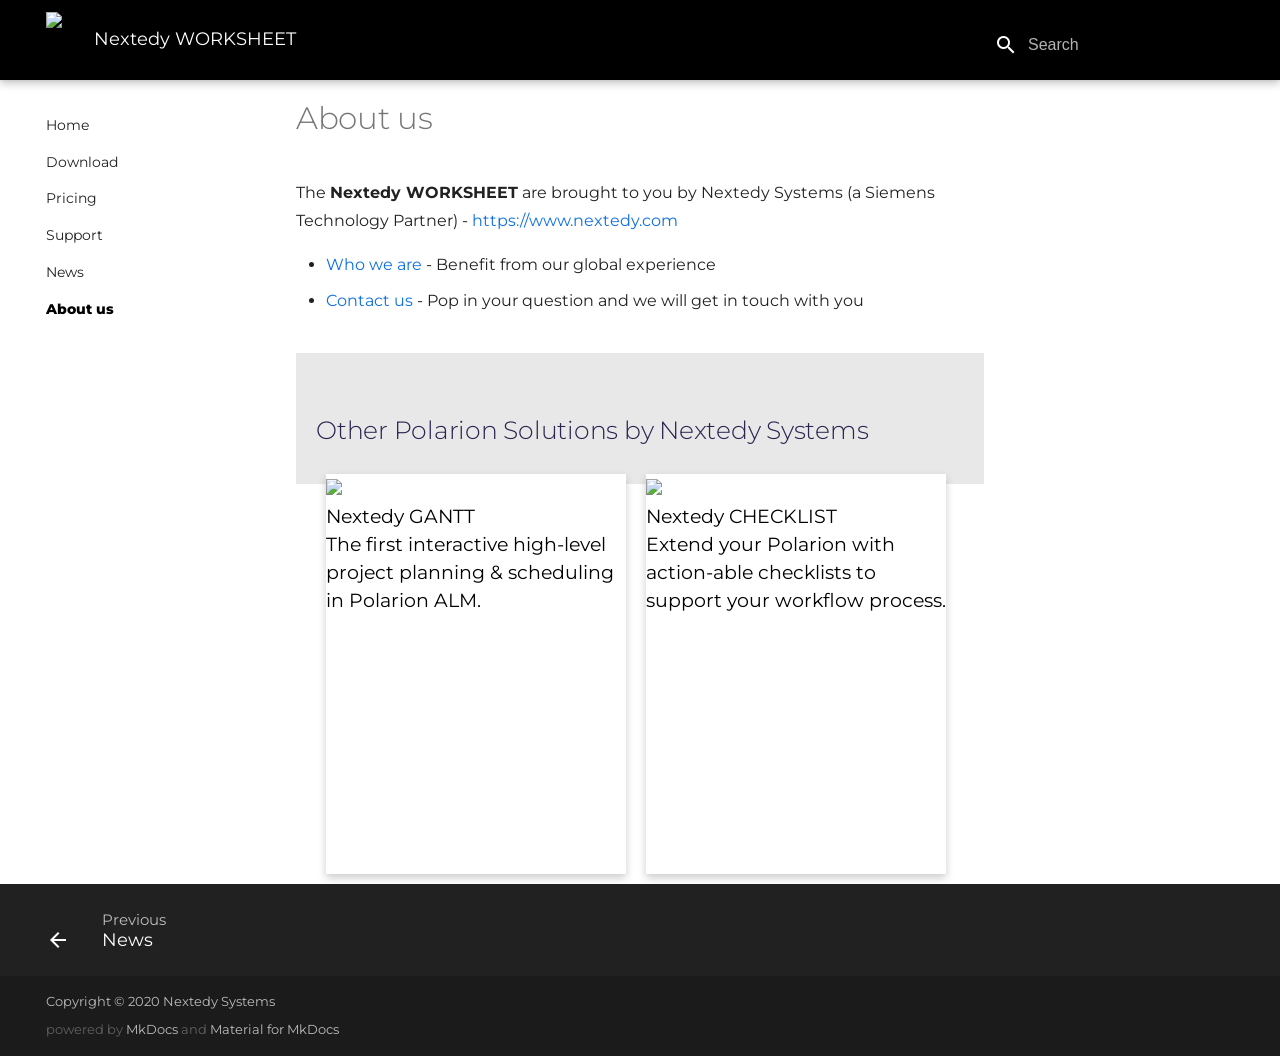
==== commit 55ea1240: "Deployed c671681 with MkDocs version: 1.0.4" ====
--- a/about/index.html
+++ b/about/index.html
@@ -104,7 +104,7 @@
     <input class="md-toggle" data-md-toggle="search" type="checkbox" id="__search" autocomplete="off">
     <label class="md-overlay" data-md-component="overlay" for="__drawer"></label>
     
-      <a href="#about" tabindex="1" class="md-skip">
+      <a href="#about-us" tabindex="1" class="md-skip">
         Skip to content
       </a>
     
@@ -299,12 +299,41 @@
               
                 
                 
-                <h1 id="about">About</h1>
+                <h1 id="about-us">About us</h1>
 <p>The <strong>Nextedy WORKSHEET</strong> are brought to you by Nextedy Systems (a Siemens Technology Partner) - <a href="https://www.nextedy.com">https://www.nextedy.com</a></p>
 <ul>
 <li><a href="https://www.nextedy.com/who/">Who we are</a> - Benefit from our global experience</li>
 <li><a href="https://www.nextedy.com/contact/">Contact us</a> - Pop in your question and we will get in touch with you</li>
 </ul>
+<div class="who-banner othersolution" >
+<h2> Other Polarion Solutions by Nextedy Systems</h2>
+<div class="ui link cards">
+  <div class="card" >
+    <div class="image">
+      <img src="https://gantt.nextedy.com/img/resource-panel.png">
+    </div>
+    <div class="content">
+      <div class="header"><a href="https://gantt.nextedy.com">Nextedy GANTT</a></div>      
+      <div class="description">
+       <a href="https://gantt.nextedy.com">The first interactive high-level project planning & scheduling in Polarion ALM.</a>
+      </div>
+    </div> 
+  </div>
+  <div class="card" >
+    <div class="image">
+      <img src="https://checklist.nextedy.com/img/checklist.png">
+    </div>
+    <div class="content">
+      <div class="header"><a href="https://checklist.nextedy.com">Nextedy CHECKLIST</a></div>      
+      <div class="description">
+       <a href="https://checklist.nextedy.com">Extend your Polarion with action-able checklists to support your workflow process.</a>
+      </div>
+    </div> 
+  </div>
+</div>
+</div>
+
+<p><br/><br/><br/></p>
                 
                   
                 
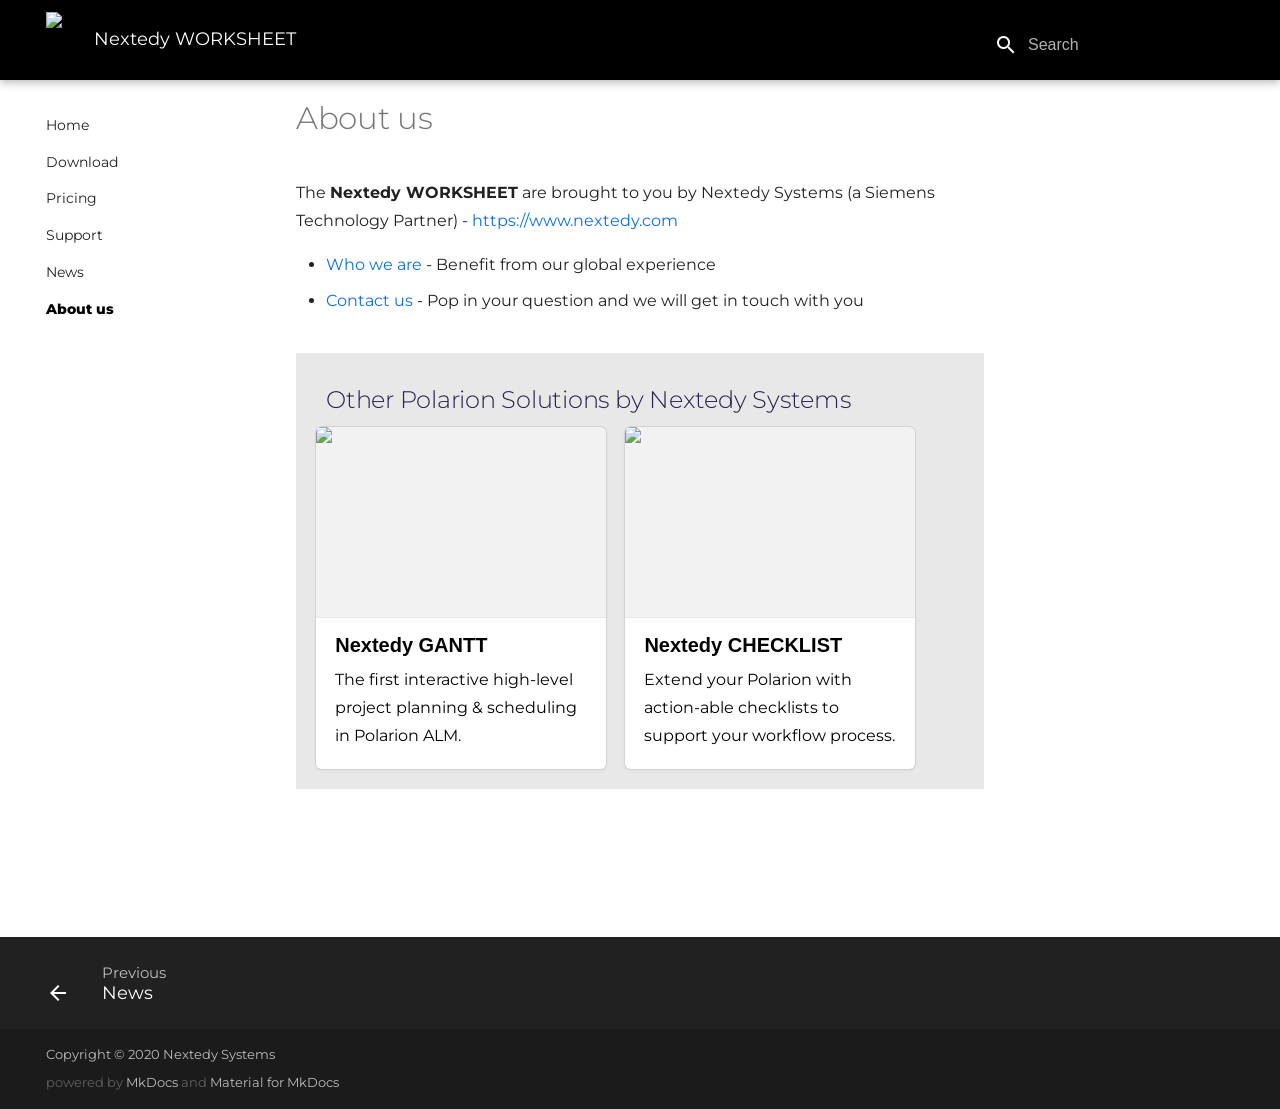
==== commit 6f68d952: "Deployed c671681 with MkDocs version: 1.0.4" ====
--- a/about/index.html
+++ b/about/index.html
@@ -87,6 +87,8 @@
 <link href="/extra/simpleLightbox.min.css" rel="stylesheet">  	
 <script src="/extra/simpleLightbox.min.js" type="text/javascript"></script>
 <script src="/extra/jquery-3.1.1.min.js" type="text/javascript"></script>
+<link rel="stylesheet" type="text/css" href="/extra/semantic/dist/semantic.min.css">
+<script src="/extra/semantic/dist/semantic.min.js"></script>
 
   </head>
   
--- a/extra/extra.css
+++ b/extra/extra.css
@@ -168,16 +168,16 @@
 .card a{
 	color:black;
 }
-
-/* On mouse-over, add a deeper shadow */
-.card:hover {
-  box-shadow: 0 8px 16px 0 rgba(0,0,0,0.2);
+.othersolution h2{
+ margin: 10px;
+ font-size: 24px;
 }
-
-/* Add some padding inside the card container */
-.container {
-  padding: 2px 16px;
+.othersolution .ui.cards > .card> .content> .header{
+ font-size: 20px !important;
 }
-.card .picture{
-	height: 200px;
+.othersolution .ui.cards > .card> .content> .description{
+ font-size: 16px !important;
+}
+.card .image{
+	height: 190px;
 }
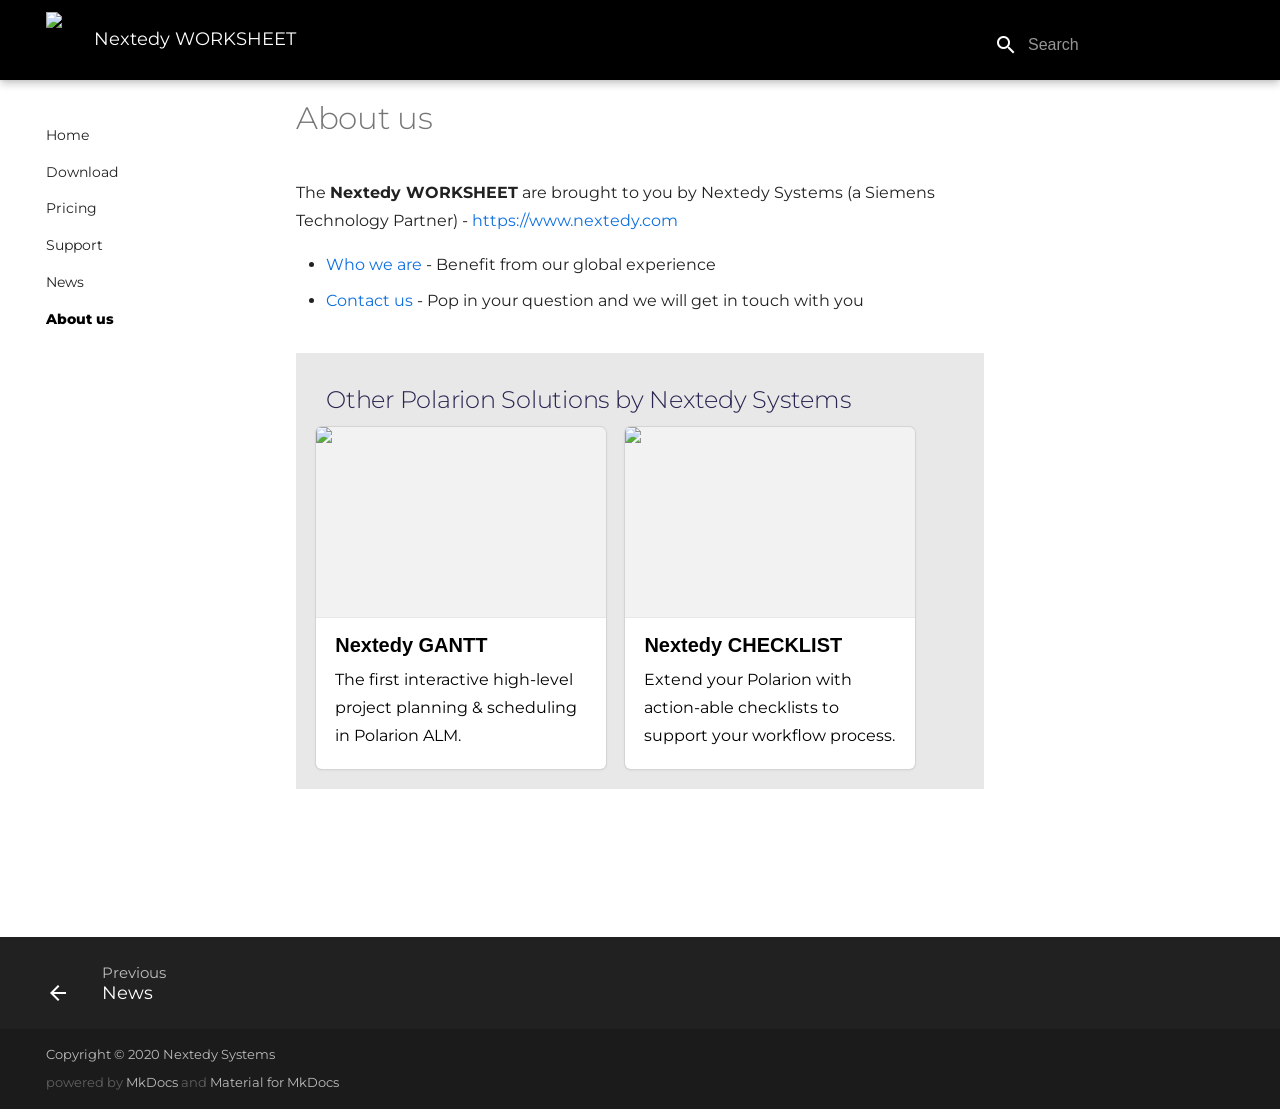
==== commit 5d94542e: "Deployed 45f30d7 with MkDocs version: 1.0.4" ====
--- a/about/index.html
+++ b/about/index.html
@@ -84,11 +84,11 @@
 
     
 <link href="https://fonts.googleapis.com/css?family=Montserrat&display=swap" rel="stylesheet">
-<link href="/extra/simpleLightbox.min.css" rel="stylesheet">  	
-<script src="/extra/simpleLightbox.min.js" type="text/javascript"></script>
-<script src="/extra/jquery-3.1.1.min.js" type="text/javascript"></script>
-<link rel="stylesheet" type="text/css" href="/extra/semantic/dist/semantic.min.css">
-<script src="/extra/semantic/dist/semantic.min.js"></script>
+<link href="../extra/simpleLightbox.min.css" rel="stylesheet">  	
+<script src="../extra/simpleLightbox.min.js" type="text/javascript"></script>
+<script src="../extra/jquery-3.1.1.min.js" type="text/javascript"></script>
+<link rel="stylesheet" type="text/css" href="../extra/semantic/dist/semantic.min.css">
+<script src="../extra/semantic/dist/semantic.min.js"></script>
 
   </head>
   
--- a/extra/extra.css
+++ b/extra/extra.css
@@ -4,12 +4,10 @@
 	line-height: 28px;
 	font-weight: 400;
 }
-
 code {
 	font-weight: 600;
 	ffont-size: 1em !important;
 }
-
 .md-typeset .admonition, .md-typeset details {
 	font-size: 1em !important;
 }
@@ -155,16 +153,29 @@
     vertical-align: top;
 }
 
-.card {
-  /* Add shadows to create the "card" effect */
-  box-shadow: 0 4px 8px 0 rgba(0,0,0,0.2);
-  transition: 0.3s;
-   width:300px;
-  float: left;
-  margin:10px;
-  min-height: 400px;
-  background-color:white;
+.md-typeset .admonition, .md-typeset details {
+    box-shadow: none;
+  }
+.md-typeset .admonition>.admonition-title, .md-typeset .admonition>summary, .md-typeset details>.admonition-title, .md-typeset details>summary {
+    border-bottom: none;
+    background-color: white;
+    padding-left:10px;
+  }
+.md-typeset .admonition>.admonition-title:before, .md-typeset .admonition>summary:before, .md-typeset details>.admonition-title:before, .md-typeset details>summary:before {
+    position: absolute;
+    left: 0rem;
+    color: #448aff;
+    font-size: 1rem;
+    content: "";
 }
+.md-typeset .admonition.info>.admonition-title, .md-typeset .admonition.info>summary, .md-typeset .admonition.todo>.admonition-title, .md-typeset .admonition.todo>summary, .md-typeset details.info>.admonition-title, .md-typeset details.info>summary, .md-typeset details.todo>.admonition-title, .md-typeset details.todo>summary {
+    border-bottom-color: rgba(0,184,212,.1);
+    background-color: white;
+}
+.md-typeset .admonition.info>.admonition-title:before, .md-typeset .admonition.info>summary:before, .md-typeset .admonition.todo>.admonition-title:before, .md-typeset .admonition.todo>summary:before, .md-typeset details.info>.admonition-title:before, .md-typeset details.info>summary:before, .md-typeset details.todo>.admonition-title:before, .md-typeset details.todo>summary:before {
+    content: "";
+}
+
 .card a{
 	color:black;
 }
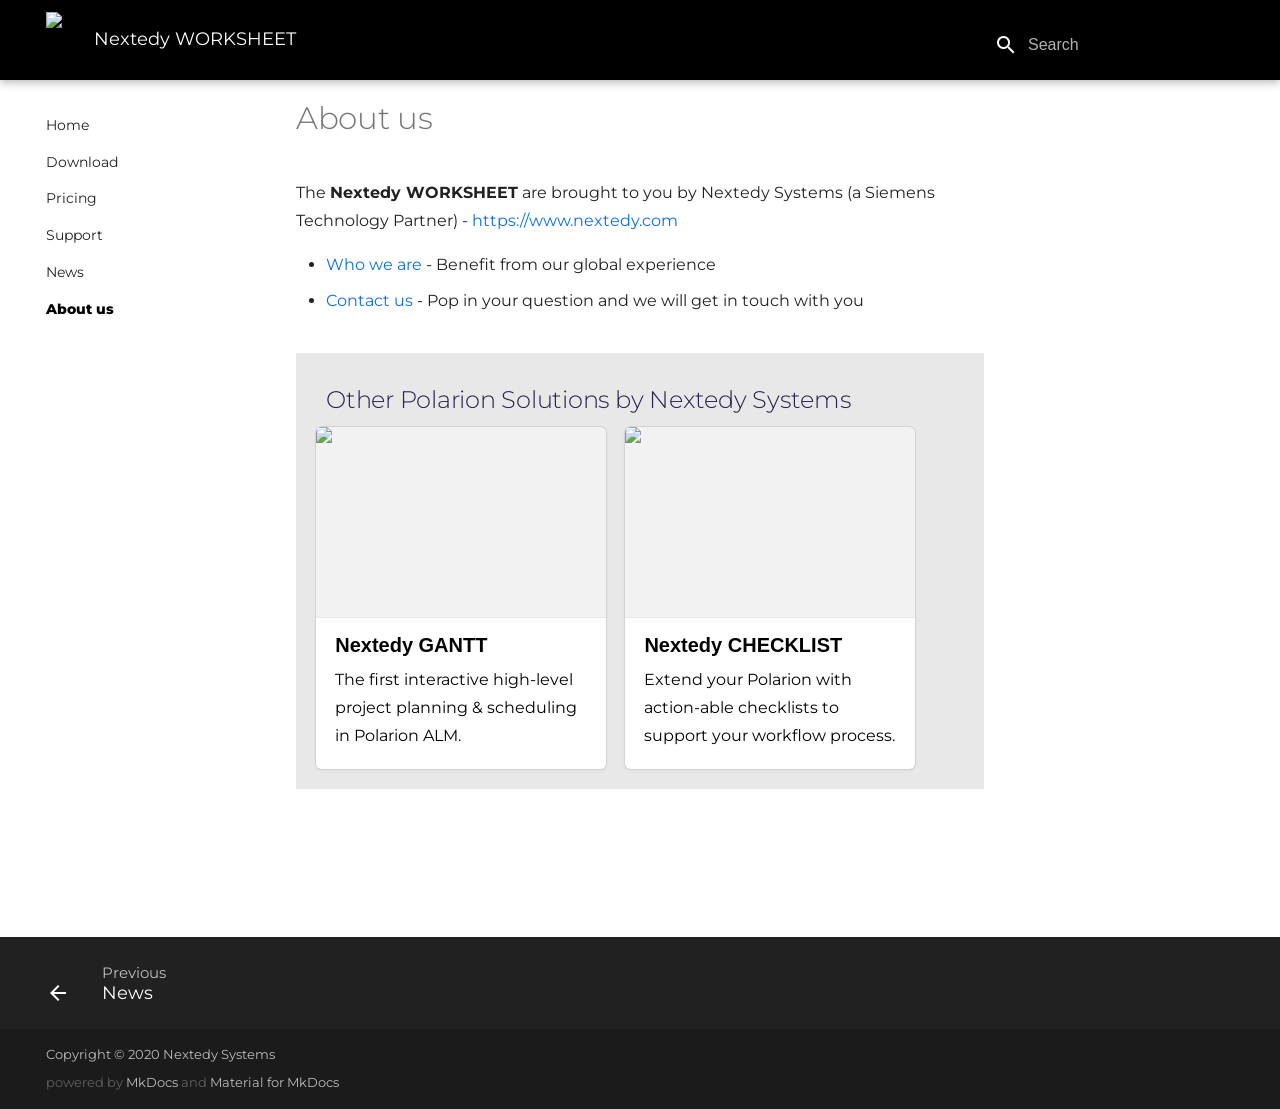
==== commit ecf5fbc7: "Deployed 6c12f2f with MkDocs version: 1.0.4" ====
--- a/about/index.html
+++ b/about/index.html
@@ -66,6 +66,10 @@
     
     
       <link rel="stylesheet" href="../extra/extra.css">
+    
+      <link rel="stylesheet" href="../extra/simpleLightbox.min.css">
+    
+      <link rel="stylesheet" href="../extra/semantic/dist/semantic.min.css">
     
     
     
@@ -84,11 +88,7 @@
 
     
 <link href="https://fonts.googleapis.com/css?family=Montserrat&display=swap" rel="stylesheet">
-<link href="../extra/simpleLightbox.min.css" rel="stylesheet">  	
-<script src="../extra/simpleLightbox.min.js" type="text/javascript"></script>
-<script src="../extra/jquery-3.1.1.min.js" type="text/javascript"></script>
-<link rel="stylesheet" type="text/css" href="../extra/semantic/dist/semantic.min.css">
-<script src="../extra/semantic/dist/semantic.min.js"></script>
+
 
   </head>
   
@@ -401,6 +401,12 @@
       
         <script src="../extra/extra.js"></script>
       
+        <script src="../extra/simpleLightbox.min.js"></script>
+      
+        <script src="../extra/jquery-3.1.1.min.js"></script>
+      
+        <script src="../extra/semantic/dist/semantic.min.js"></script>
+      
     
   </body>
 </html>
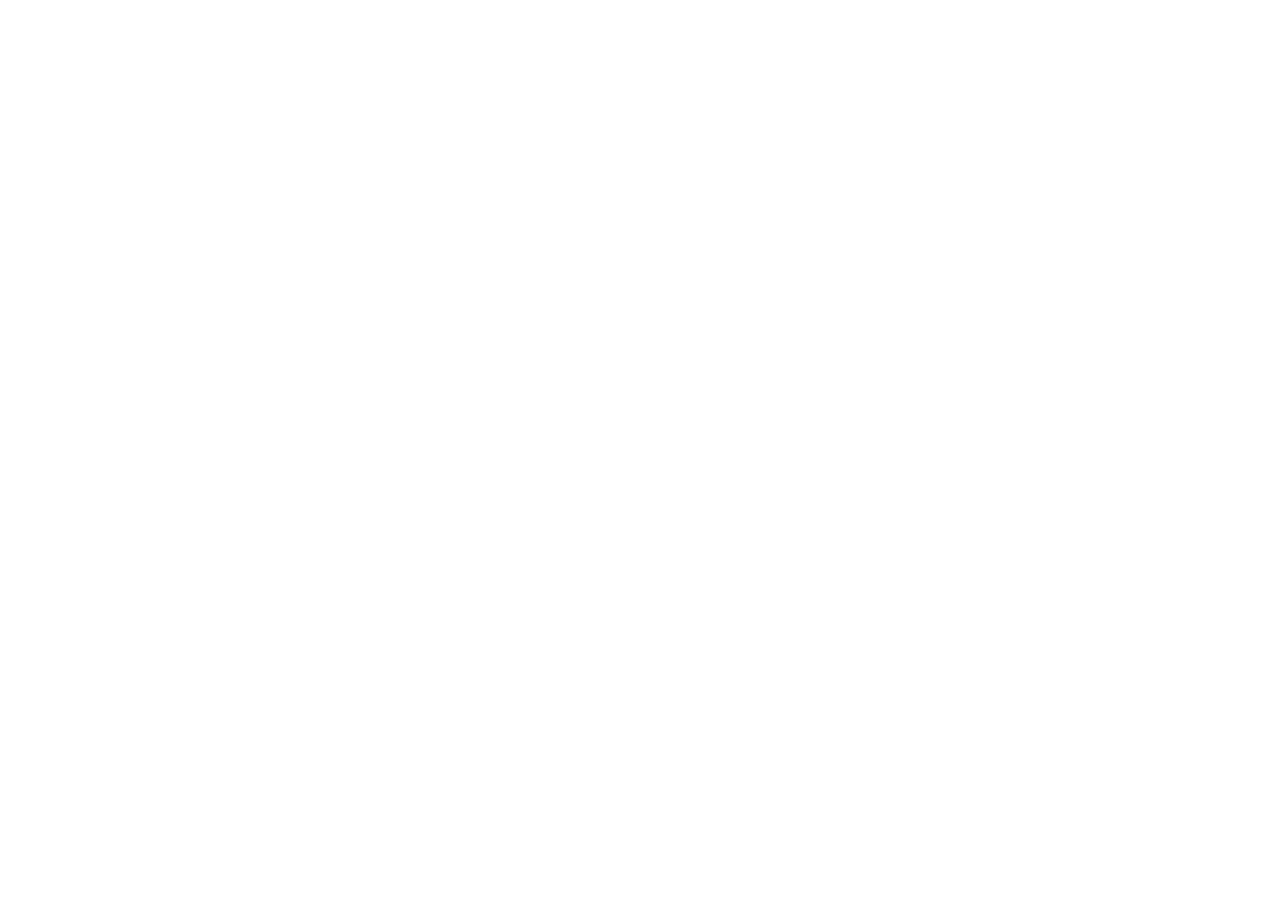
==== commit f1b9c73e: "Deployed 0581aab with MkDocs version: 1.0.4" ====
--- a/about/index.html
+++ b/about/index.html
@@ -1,412 +1,11 @@
-
-
-
 
 <!doctype html>
 <html lang="en" class="no-js">
-  <head>
-    
-      <meta charset="utf-8">
-      <meta name="viewport" content="width=device-width,initial-scale=1">
-      <meta http-equiv="x-ua-compatible" content="ie=edge">
-      
-        <meta name="description" content="Interactive Work Tracking and Team Assignments for Polarion ALM.">
-      
-      
-        <link rel="canonical" href="https://worksheet.nextedy.com/about/">
-      
-      
-        <meta name="author" content="Nextedy">
-      
-      
-        <meta name="lang:clipboard.copy" content="Copy to clipboard">
-      
-        <meta name="lang:clipboard.copied" content="Copied to clipboard">
-      
-        <meta name="lang:search.language" content="en">
-      
-        <meta name="lang:search.pipeline.stopwords" content="True">
-      
-        <meta name="lang:search.pipeline.trimmer" content="True">
-      
-        <meta name="lang:search.result.none" content="No matching documents">
-      
-        <meta name="lang:search.result.one" content="1 matching document">
-      
-        <meta name="lang:search.result.other" content="# matching documents">
-      
-        <meta name="lang:search.tokenizer" content="[\s\-]+">
-      
-      <link rel="shortcut icon" href="../img/favicon.png">
-      <meta name="generator" content="mkdocs-1.0.4, mkdocs-material-4.2.0">
-    
-    
-      
-        <title>About us - Nextedy WORKSHEET</title>
-      
-    
-    
-      <link rel="stylesheet" href="../assets/stylesheets/application.750b69bd.css">
-      
-        <link rel="stylesheet" href="../assets/stylesheets/application-palette.224b79ff.css">
-      
-      
-        
-        
-        <meta name="theme-color" content="">
-      
-    
-    
-      <script src="../assets/javascripts/modernizr.74668098.js"></script>
-    
-    
-      
-    
-    <link rel="stylesheet" href="../assets/fonts/material-icons.css">
-    
-    
-      <link rel="stylesheet" href="../extra/extra.css">
-    
-      <link rel="stylesheet" href="../extra/simpleLightbox.min.css">
-    
-      <link rel="stylesheet" href="../extra/semantic/dist/semantic.min.css">
-    
-    
-    
-      
-    
-	<!-- Start of HubSpot Embed Code via block -->
-	<script type="text/javascript" id="hs-script-loader" async defer src="//js.hs-scripts.com/6265870.js"></script>
-	<!-- End of HubSpot Embed Code -->
-<!-- Google Tag Manager -->
-<script>(function(w,d,s,l,i){w[l]=w[l]||[];w[l].push({'gtm.start':
-new Date().getTime(),event:'gtm.js'});var f=d.getElementsByTagName(s)[0],
-j=d.createElement(s),dl=l!='dataLayer'?'&l='+l:'';j.async=true;j.src=
-'https://www.googletagmanager.com/gtm.js?id='+i+dl;f.parentNode.insertBefore(j,f);
-})(window,document,'script','dataLayer','GTM-MH3X9GS');</script>
-<!-- End Google Tag Manager -->
-
-    
-<link href="https://fonts.googleapis.com/css?family=Montserrat&display=swap" rel="stylesheet">
-
-
-  </head>
-  
-    
-    
-    <body dir="ltr" data-md-color-primary="black" data-md-color-accent="green">
-  
-    <svg class="md-svg">
-      <defs>
-        
-        
-      </defs>
-    </svg>
-    <input class="md-toggle" data-md-toggle="drawer" type="checkbox" id="__drawer" autocomplete="off">
-    <input class="md-toggle" data-md-toggle="search" type="checkbox" id="__search" autocomplete="off">
-    <label class="md-overlay" data-md-component="overlay" for="__drawer"></label>
-    
-      <a href="#about-us" tabindex="1" class="md-skip">
-        Skip to content
-      </a>
-    
-    
-      <!-- Google Tag Manager (noscript) -->
-<noscript><iframe src="https://www.googletagmanager.com/ns.html?id=GTM-MH3X9GS"
-height="0" width="0" style="display:none;visibility:hidden"></iframe></noscript>
-<!-- End Google Tag Manager (noscript) -->
-
-<header class="md-header" data-md-component="header">
-  <nav class="md-header-nav md-grid">
-    <div class="md-flex">
-      <div class="md-flex__cell md-flex__cell--shrink">
-        <a href="https://worksheet.nextedy.com" title="Nextedy WORKSHEET" class="md-header-nav__button md-logo">
-          
-            <img src="https://www.nextedy.com/wp-content/uploads/2018/10/nextedy-logo.png" height="50" ">
-          
-        </a>
-      </div>
-      <div class="md-flex__cell md-flex__cell--shrink">
-        <label class="md-icon md-icon--menu md-header-nav__button" for="__drawer"></label>
-      </div>
-      <div class="md-flex__cell md-flex__cell--stretch">
-        <div class="md-flex__ellipsis md-header-nav__title" data-md-component="title">
-          
-            <span class="md-header-nav__topic">
-              Nextedy WORKSHEET
-            </span>
-            <span class="md-header-nav__topic">
-              
-               Nextedy WORKSHEET - About us
-              
-            </span>
-          
-        </div>
-      </div>
-      <div class="md-flex__cell md-flex__cell--shrink">
-        
-          <label class="md-icon md-icon--search md-header-nav__button" for="__search"></label>
-          
-<div class="md-search" data-md-component="search" role="dialog">
-  <label class="md-search__overlay" for="__search"></label>
-  <div class="md-search__inner" role="search">
-    <form class="md-search__form" name="search">
-      <input type="text" class="md-search__input" name="query" placeholder="Search" autocapitalize="off" autocorrect="off" autocomplete="off" spellcheck="false" data-md-component="query" data-md-state="active">
-      <label class="md-icon md-search__icon" for="__search"></label>
-      <button type="reset" class="md-icon md-search__icon" data-md-component="reset" tabindex="-1">
-        &#xE5CD;
-      </button>
-    </form>
-    <div class="md-search__output">
-      <div class="md-search__scrollwrap" data-md-scrollfix>
-        <div class="md-search-result" data-md-component="result">
-          <div class="md-search-result__meta">
-            Type to start searching
-          </div>
-          <ol class="md-search-result__list"></ol>
-        </div>
-      </div>
-    </div>
-  </div>
-</div>
-        
-      </div>
-      
-    </div>
-  </nav>
-</header>
-    
-    <div class="md-container">
-      
-        
-      
-      
-      <main class="md-main">
-        <div class="md-main__inner md-grid" data-md-component="container">
-          
-            
-              <div class="md-sidebar md-sidebar--primary" data-md-component="navigation">
-                <div class="md-sidebar__scrollwrap">
-                  <div class="md-sidebar__inner">
-                    <nav class="md-nav md-nav--primary" data-md-level="0">
-  
-  <ul class="md-nav__list" data-md-scrollfix>
-    
-      
-      
-      
-
-
-  <li class="md-nav__item">
-    <a href=".." title="Home" class="md-nav__link">
-      Home
-    </a>
-  </li>
-
-    
-      
-      
-      
-
-
-  <li class="md-nav__item">
-    <a href="../download/" title="Download" class="md-nav__link">
-      Download
-    </a>
-  </li>
-
-    
-      
-      
-      
-
-
-  <li class="md-nav__item">
-    <a href="../pricing/" title="Pricing" class="md-nav__link">
-      Pricing
-    </a>
-  </li>
-
-    
-      
-      
-      
-
-
-  <li class="md-nav__item">
-    <a href="../support/" title="Support" class="md-nav__link">
-      Support
-    </a>
-  </li>
-
-    
-      
-      
-      
-
-
-  <li class="md-nav__item">
-    <a href="../news/" title="News" class="md-nav__link">
-      News
-    </a>
-  </li>
-
-    
-      
-      
-      
-
-  
-
-
-  <li class="md-nav__item md-nav__item--active">
-    
-    <input class="md-toggle md-nav__toggle" data-md-toggle="toc" type="checkbox" id="__toc">
-    
-      
-    
-    
-    <a href="./" title="About us" class="md-nav__link md-nav__link--active">
-      About us
-    </a>
-    
-  </li>
-
-    
-  </ul>
-</nav>
-                  </div>
-                </div>
-              </div>
-            
-            
-              <div class="md-sidebar md-sidebar--secondary" data-md-component="toc">
-                <div class="md-sidebar__scrollwrap">
-                  <div class="md-sidebar__inner">
-                    
-<nav class="md-nav md-nav--secondary">
-  
-  
-    
-  
-  
-</nav>
-                  </div>
-                </div>
-              </div>
-            
-          
-          <div class="md-content">
-            <article class="md-content__inner md-typeset">
-              
-                
-                
-                <h1 id="about-us">About us</h1>
-<p>The <strong>Nextedy WORKSHEET</strong> are brought to you by Nextedy Systems (a Siemens Technology Partner) - <a href="https://www.nextedy.com">https://www.nextedy.com</a></p>
-<ul>
-<li><a href="https://www.nextedy.com/who/">Who we are</a> - Benefit from our global experience</li>
-<li><a href="https://www.nextedy.com/contact/">Contact us</a> - Pop in your question and we will get in touch with you</li>
-</ul>
-<div class="who-banner othersolution" >
-<h2> Other Polarion Solutions by Nextedy Systems</h2>
-<div class="ui link cards">
-  <div class="card" >
-    <div class="image">
-      <img src="https://gantt.nextedy.com/img/resource-panel.png">
-    </div>
-    <div class="content">
-      <div class="header"><a href="https://gantt.nextedy.com">Nextedy GANTT</a></div>      
-      <div class="description">
-       <a href="https://gantt.nextedy.com">The first interactive high-level project planning & scheduling in Polarion ALM.</a>
-      </div>
-    </div> 
-  </div>
-  <div class="card" >
-    <div class="image">
-      <img src="https://checklist.nextedy.com/img/checklist.png">
-    </div>
-    <div class="content">
-      <div class="header"><a href="https://checklist.nextedy.com">Nextedy CHECKLIST</a></div>      
-      <div class="description">
-       <a href="https://checklist.nextedy.com">Extend your Polarion with action-able checklists to support your workflow process.</a>
-      </div>
-    </div> 
-  </div>
-</div>
-</div>
-
-<p><br/><br/><br/></p>
-                
-                  
-                
-              
-              
-                
-
-
-              
-            </article>
-          </div>
-        </div>
-      </main>
-      
-        
-<footer class="md-footer">
-  
-    <div class="md-footer-nav">
-      <nav class="md-footer-nav__inner md-grid">
-        
-          <a href="../news/" title="News" class="md-flex md-footer-nav__link md-footer-nav__link--prev" rel="prev">
-            <div class="md-flex__cell md-flex__cell--shrink">
-              <i class="md-icon md-icon--arrow-back md-footer-nav__button"></i>
-            </div>
-            <div class="md-flex__cell md-flex__cell--stretch md-footer-nav__title">
-              <span class="md-flex__ellipsis">
-                <span class="md-footer-nav__direction">
-                  Previous
-                </span>
-                News
-              </span>
-            </div>
-          </a>
-        
-        
-      </nav>
-    </div>
-  
-  <div class="md-footer-meta md-typeset">
-    <div class="md-footer-meta__inner md-grid">
-      <div class="md-footer-copyright">
-        
-          <div class="md-footer-copyright__highlight">
-            Copyright &copy; 2020 Nextedy Systems
-          </div>
-        
-        powered by
-        <a href="https://www.mkdocs.org">MkDocs</a>
-        and
-        <a href="https://squidfunk.github.io/mkdocs-material/">
-          Material for MkDocs</a>
-      </div>
-      
-    </div>
-  </div>
-</footer>
-      
-    </div>
-    
-      <script src="../assets/javascripts/application.39abc4af.js"></script>
-      
-      <script>app.initialize({version:"1.0.4",url:{base:".."}})</script>
-      
-        <script src="../extra/extra.js"></script>
-      
-        <script src="../extra/simpleLightbox.min.js"></script>
-      
-        <script src="../extra/jquery-3.1.1.min.js"></script>
-      
-        <script src="../extra/semantic/dist/semantic.min.js"></script>
-      
-    
-  </body>
-</html>+<head>
+    <script>var anchor=window.location.hash.substr(1);location.href="https://www.nextedy.com/company/"+(anchor?"#"+anchor:"")</script>
+    <meta http-equiv="refresh" content="0; url=https://www.nextedy.com/company/">
+</head>
+<body>
+Redirecting...
+</body>
+</html>
